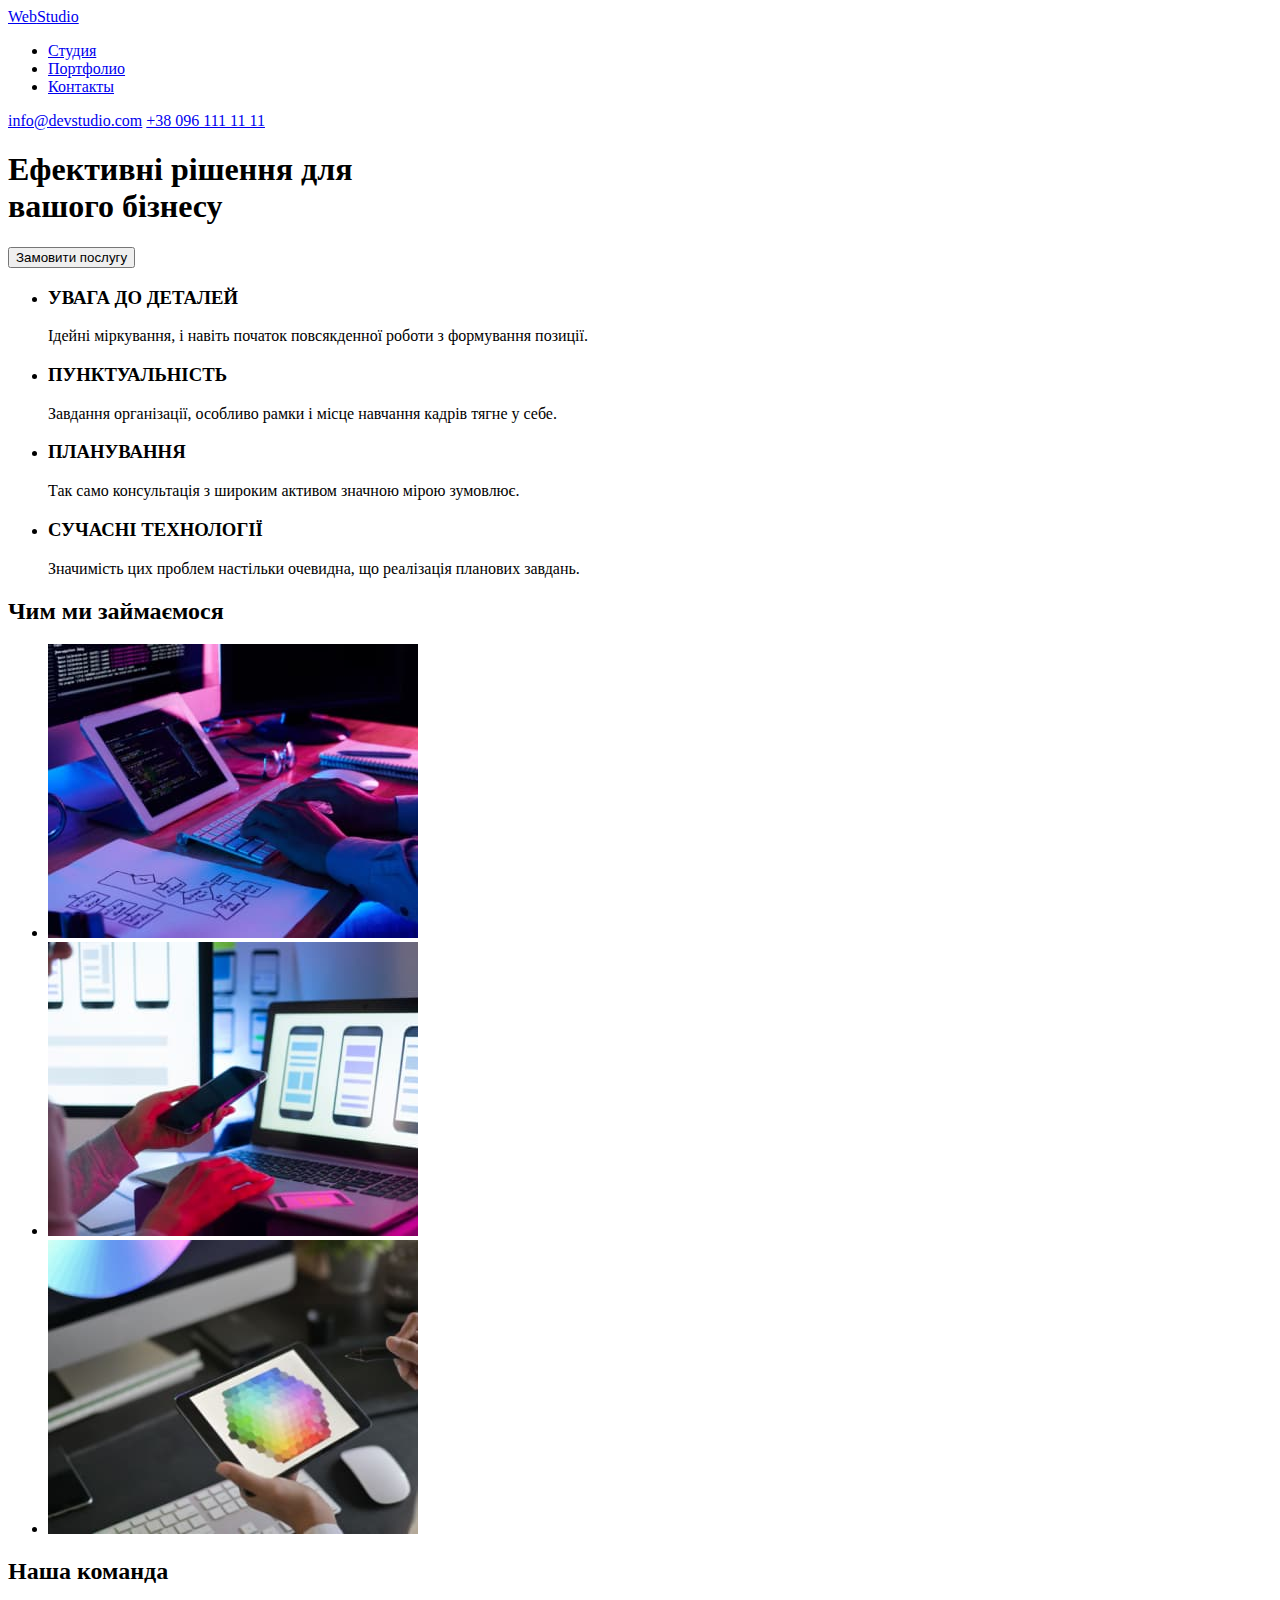
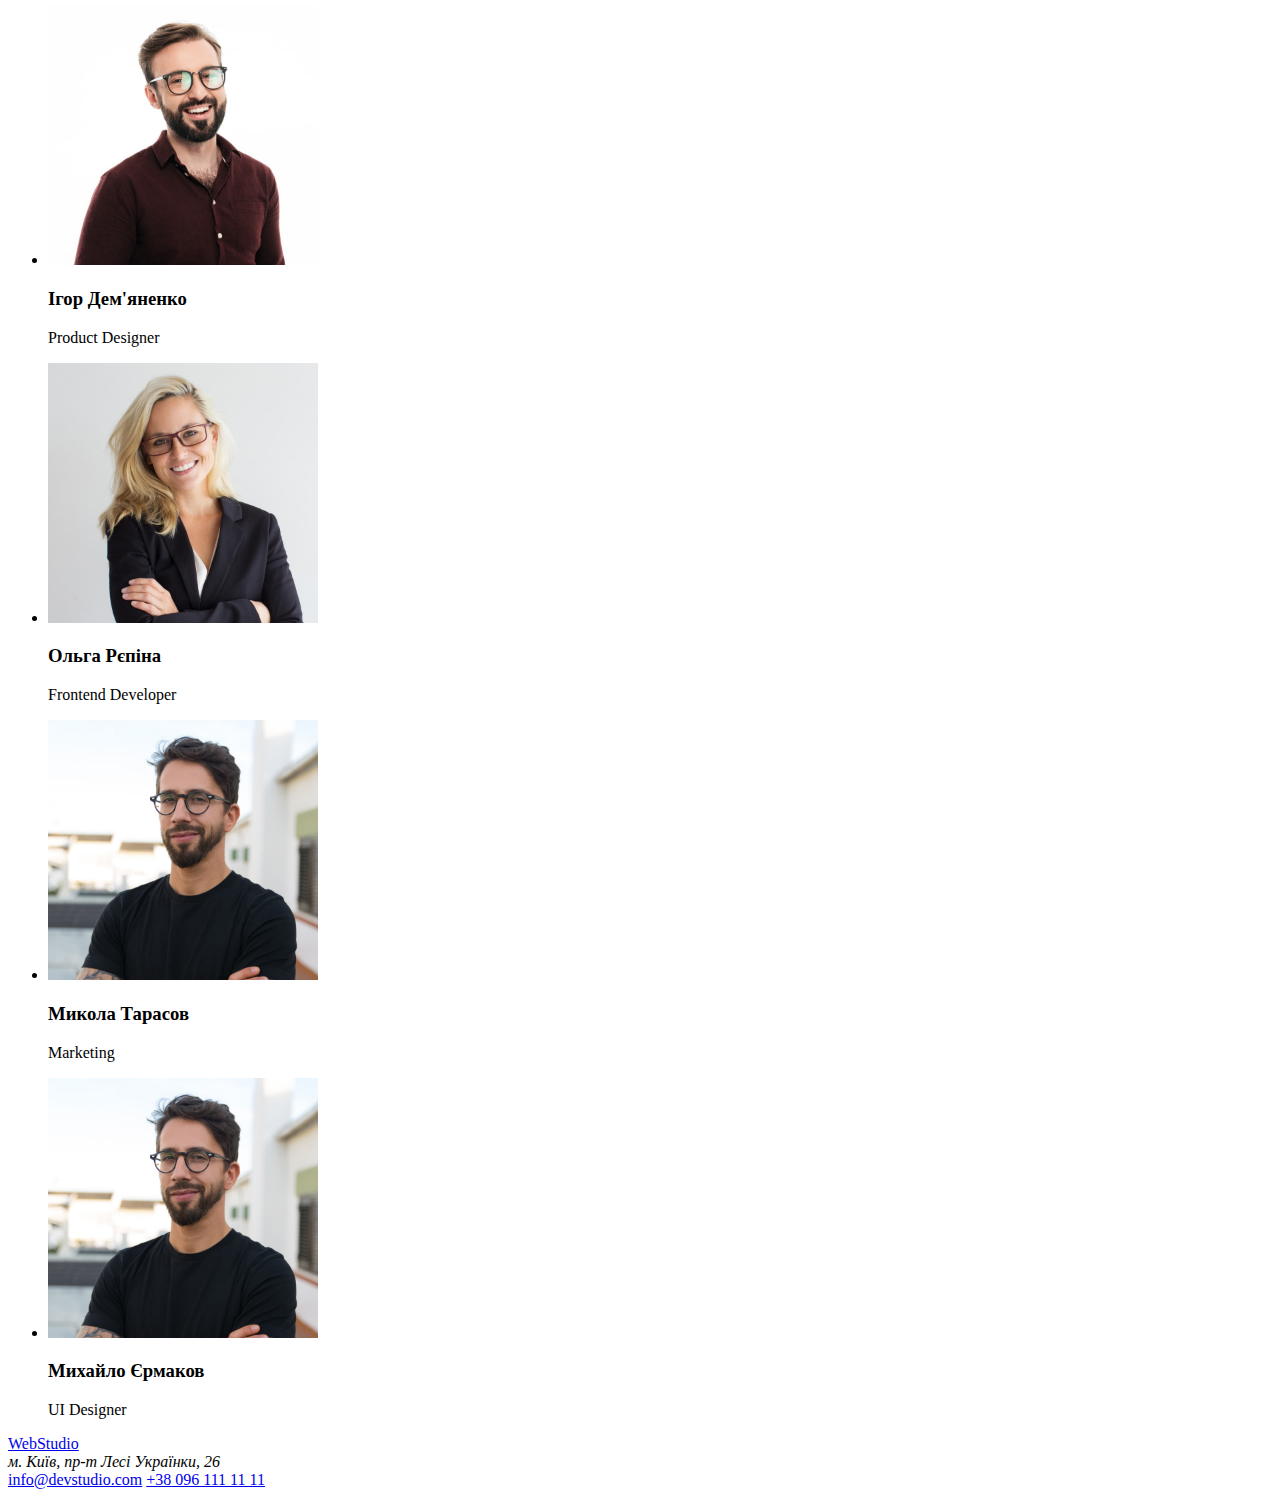
==== index.html @ 4c9c4667 "clon hw1" ====
<!DOCTYPE html>
<html lang="uk">
<head>
    <meta charset="UTF-8">
    <meta http-equiv="X-UA-Compatible" content="IE=edge">
    <meta name="viewport" content="width=device-width, initial-scale=1.0">
    <title>Студія</title>

</head>
<body>
    <header>
        <nav>
            <a href="/"><span>Web</span>Studio</a>
            <ul>
                <li><a href="#Студия">Студия</a></li>
                <li><a href="#Портфолио">Портфолио</a></li>
                <li><a href="#Контакты">Контакты</a></li>
            </ul>
        </nav>
        <a href="mailto:info@devstudio.com">info@devstudio.com</a>
        <a href="tel:+380961111111">+38 096 111 11 11</a>
    </header>
    <main>
        <!--Section HERO-->
        <div>
            <section>
                <h1>Ефективні рішення для <br/>вашого бізнесу</h1>
                <button type="button">Замовити послугу</button>
            </section>
        </div>
        <!--Section особенности-->
        <section>
            <h2 hidden>Особенности</h2>
            <ul>
                <li>
                    <h3>УВАГА ДО ДЕТАЛЕЙ</h3>
                    <p>Ідейні міркування, і навіть початок повсякденної роботи з формування позиції.</p>
                </li>
                <li>
                    <h3>ПУНКТУАЛЬНІСТЬ</h3>
                    <p>Завдання організації, особливо рамки і місце навчання кадрів тягне у себе.</p>
                </li>
                <li>
                    <h3>ПЛАНУВАННЯ</h3>
                    <p>Так само консультація з широким активом значною мірою зумовлює.</p>
                </li>
                <li>
                    <h3>СУЧАСНІ ТЕХНОЛОГІЇ</h3>
                    <p>Значимість цих проблем настільки очевидна, що реалізація планових завдань.</p>
                </li>
            </ul>
        </section>
        <!--Section чем мы занимаемся-->
        <section>
            <h2>Чим ми займаємося</h2>
            <ul>
                <li>
                    <img src="./images/workspace.jpg" alt="рабочее время" width="370">
                </li>
                <li>
                    <img src="./images/optimisation.jpg" alt="оптимизация" width="370">
                </li>
                <li>
                    <img src="./images/css.jpg" alt="дизайн" width="370">
                </li>
            </ul>
        </section>
        <!--Section наша команда-->
        <section>
            <h2>Наша команда</h2>
            <ul>
                <li>
                    <img src="./images/persone1.jpg" alt="Ігор Дем'яненко" width="270">
                    <h3>Ігор Дем'яненко</h3>
                    <p>Product Designer</p>
                </li>
                <li>
                    <img src="./images/persone2.jpg" alt="Ольга Рєпіна" width="270">
                    <h3>Ольга Рєпіна</h3>
                    <p>Frontend Developer</p>
                </li>
                <li>
                    <img src="./images/persone3.jpg" alt="Микола Тарасов" width="270">
                    <h3>Микола Тарасов</h3>
                    <p>Marketing</p>
                </li>
                <li>
                    <img src="./images/persone4.jpg" alt="Михайло Єрмаков" width="270">
                    <h3>Михайло Єрмаков</h3>
                    <p>UI Designer</p>
                </li>
            </ul>
        </section>
    </main>
    <footer>
        <a href="/"><span>Web</span>Studio</a>
        <address>
            м. Київ, пр-т Лесі Українки, 26 
        </address>
        <a href="mailto:info@devstudio.com">info@devstudio.com</a>
        <a href="tel:+380961111111">+38 096 111 11 11</a>
    </footer>
</body>
</html>
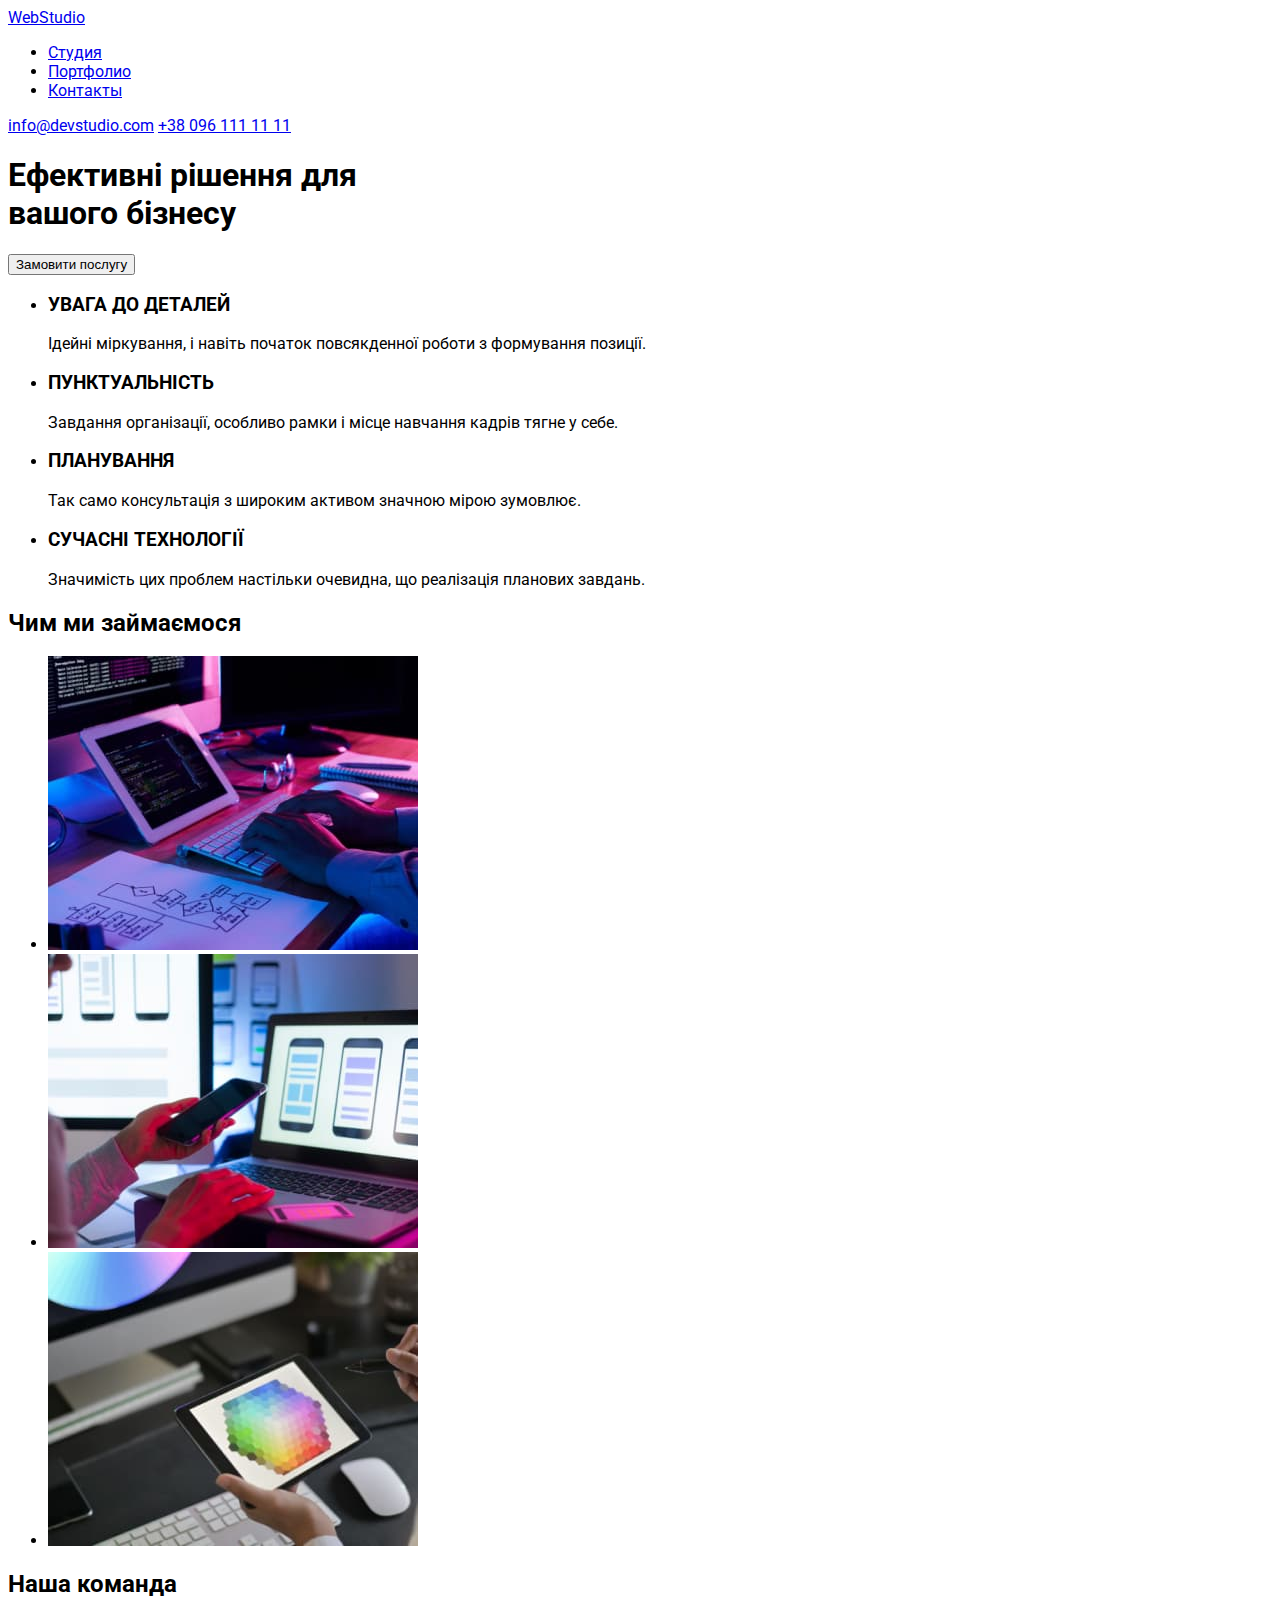
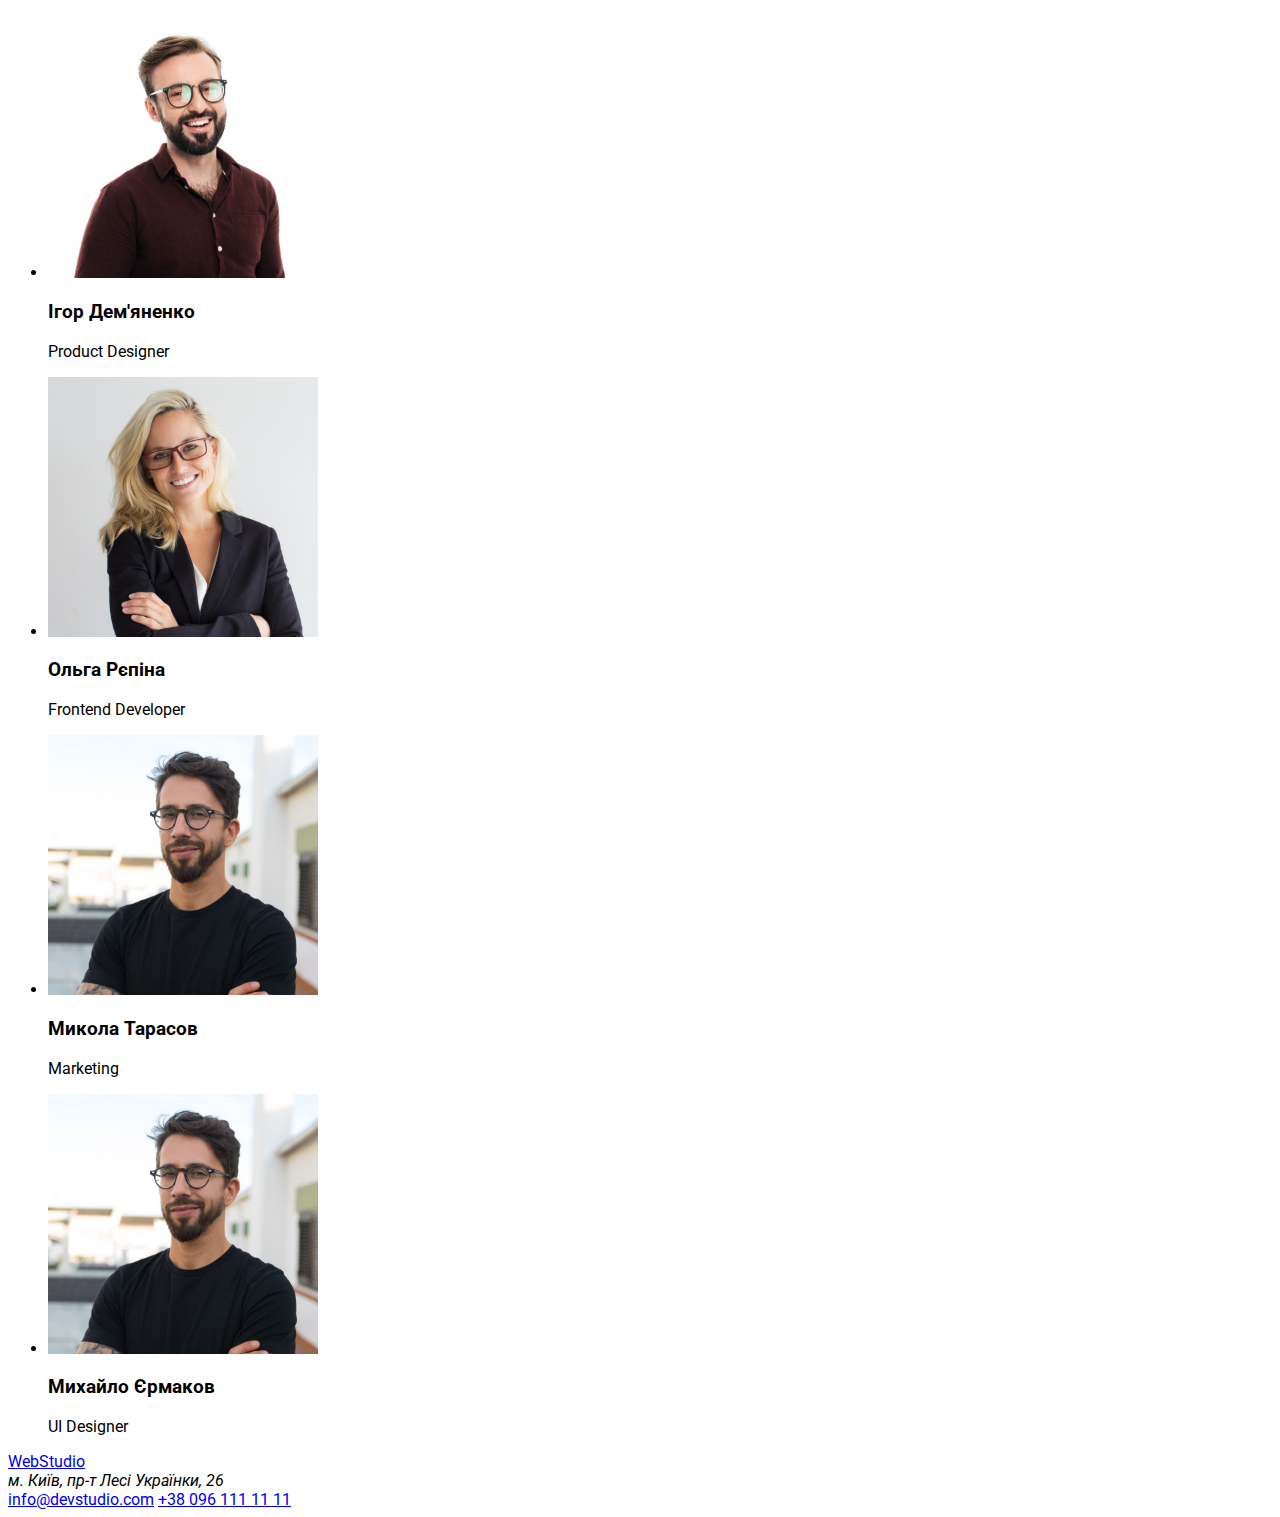
==== commit d5cb4596: "add portfolio" ====
--- a/index.html
+++ b/index.html
@@ -3,6 +3,9 @@
 <head>
     <meta charset="UTF-8">
     <meta http-equiv="X-UA-Compatible" content="IE=edge">
+    <link rel="stylesheet" href="./css/styles.css">
+    <link href="https://fonts.googleapis.com/css2?family=Raleway:wght@700&family=Roboto:wght@400;500;700;900&display=swap"
+        rel="stylesheet">
     <meta name="viewport" content="width=device-width, initial-scale=1.0">
     <title>Студія</title>
 
@@ -12,8 +15,8 @@
         <nav>
             <a href="/"><span>Web</span>Studio</a>
             <ul>
-                <li><a href="#Студия">Студия</a></li>
-                <li><a href="#Портфолио">Портфолио</a></li>
+                <li><a href="/">Студия</a></li>
+                <li><a href="./portfolio.html">Портфолио</a></li>
                 <li><a href="#Контакты">Контакты</a></li>
             </ul>
         </nav>
--- a/css/styles.css
+++ b/css/styles.css
@@ -0,0 +1,5 @@
+body {
+    font-family: 'Raleway', sans-serif;
+    font-family: 'Roboto', sans-serif;
+
+}
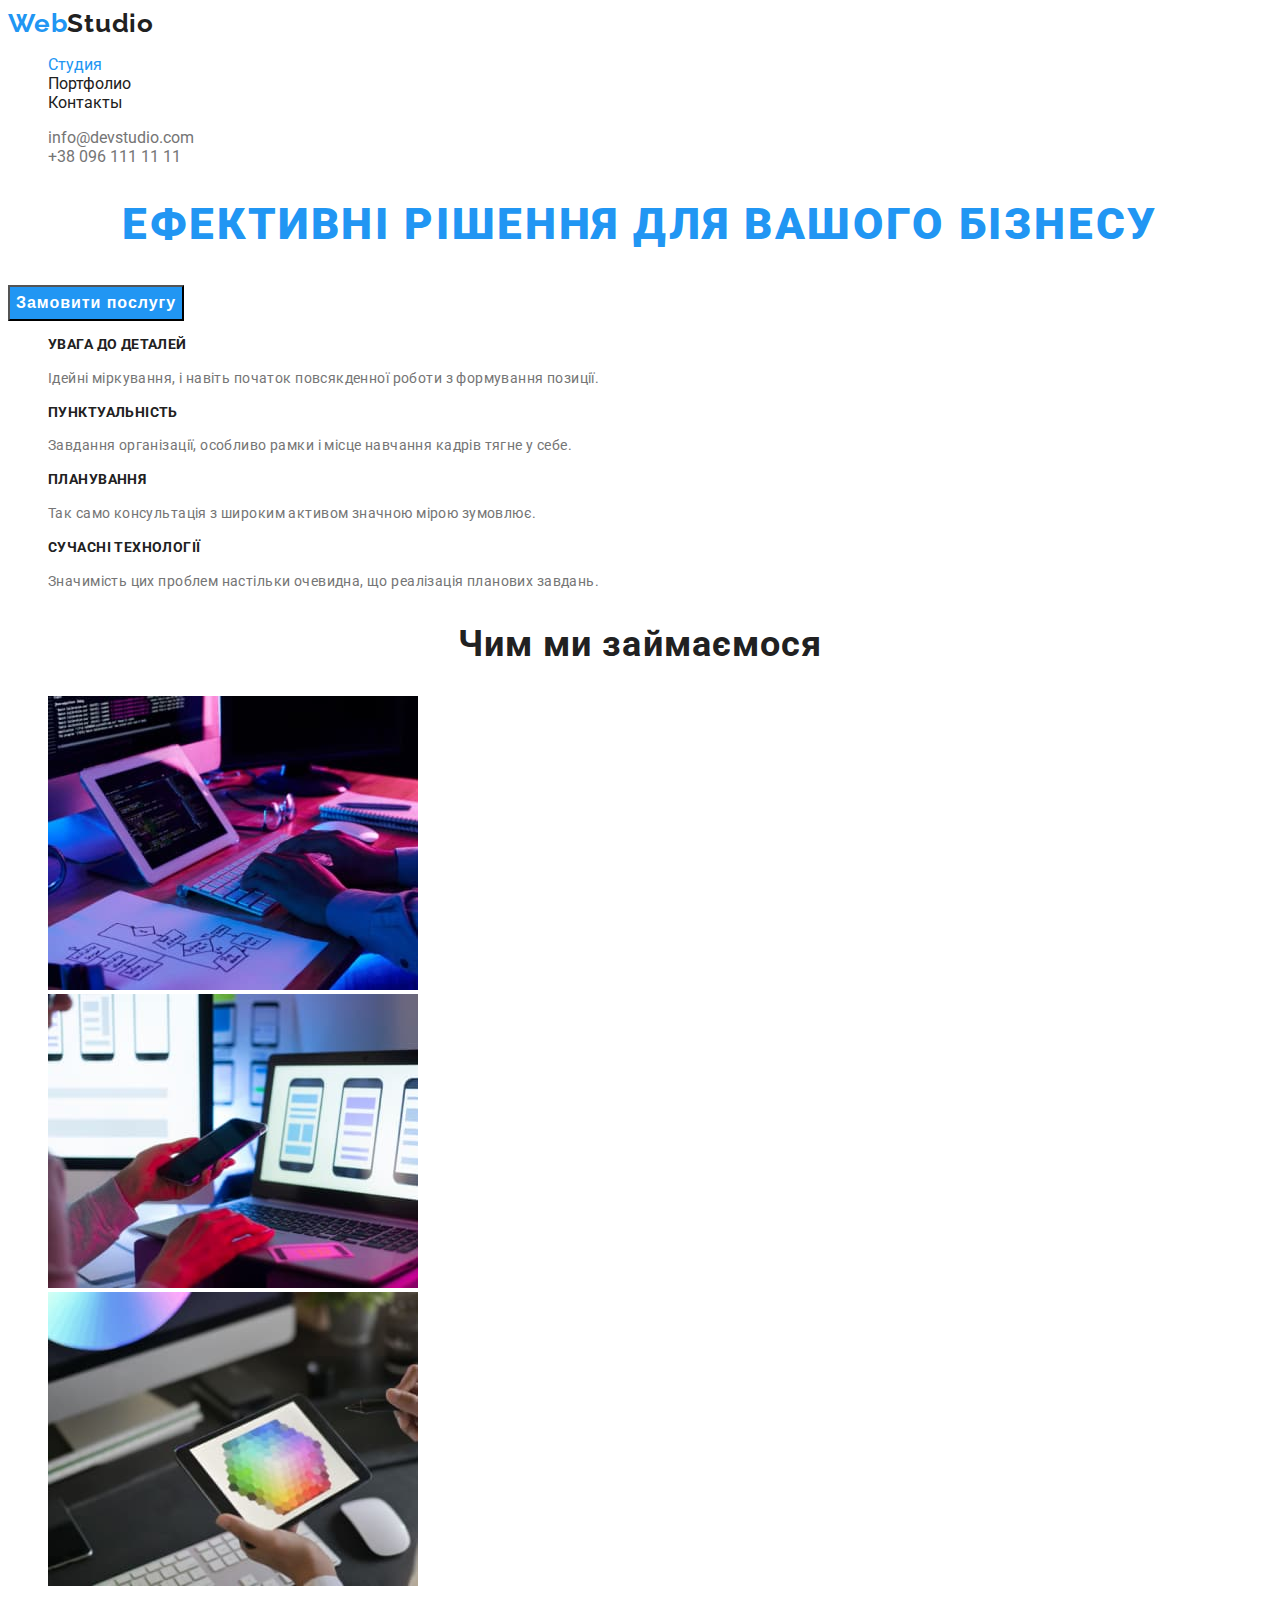
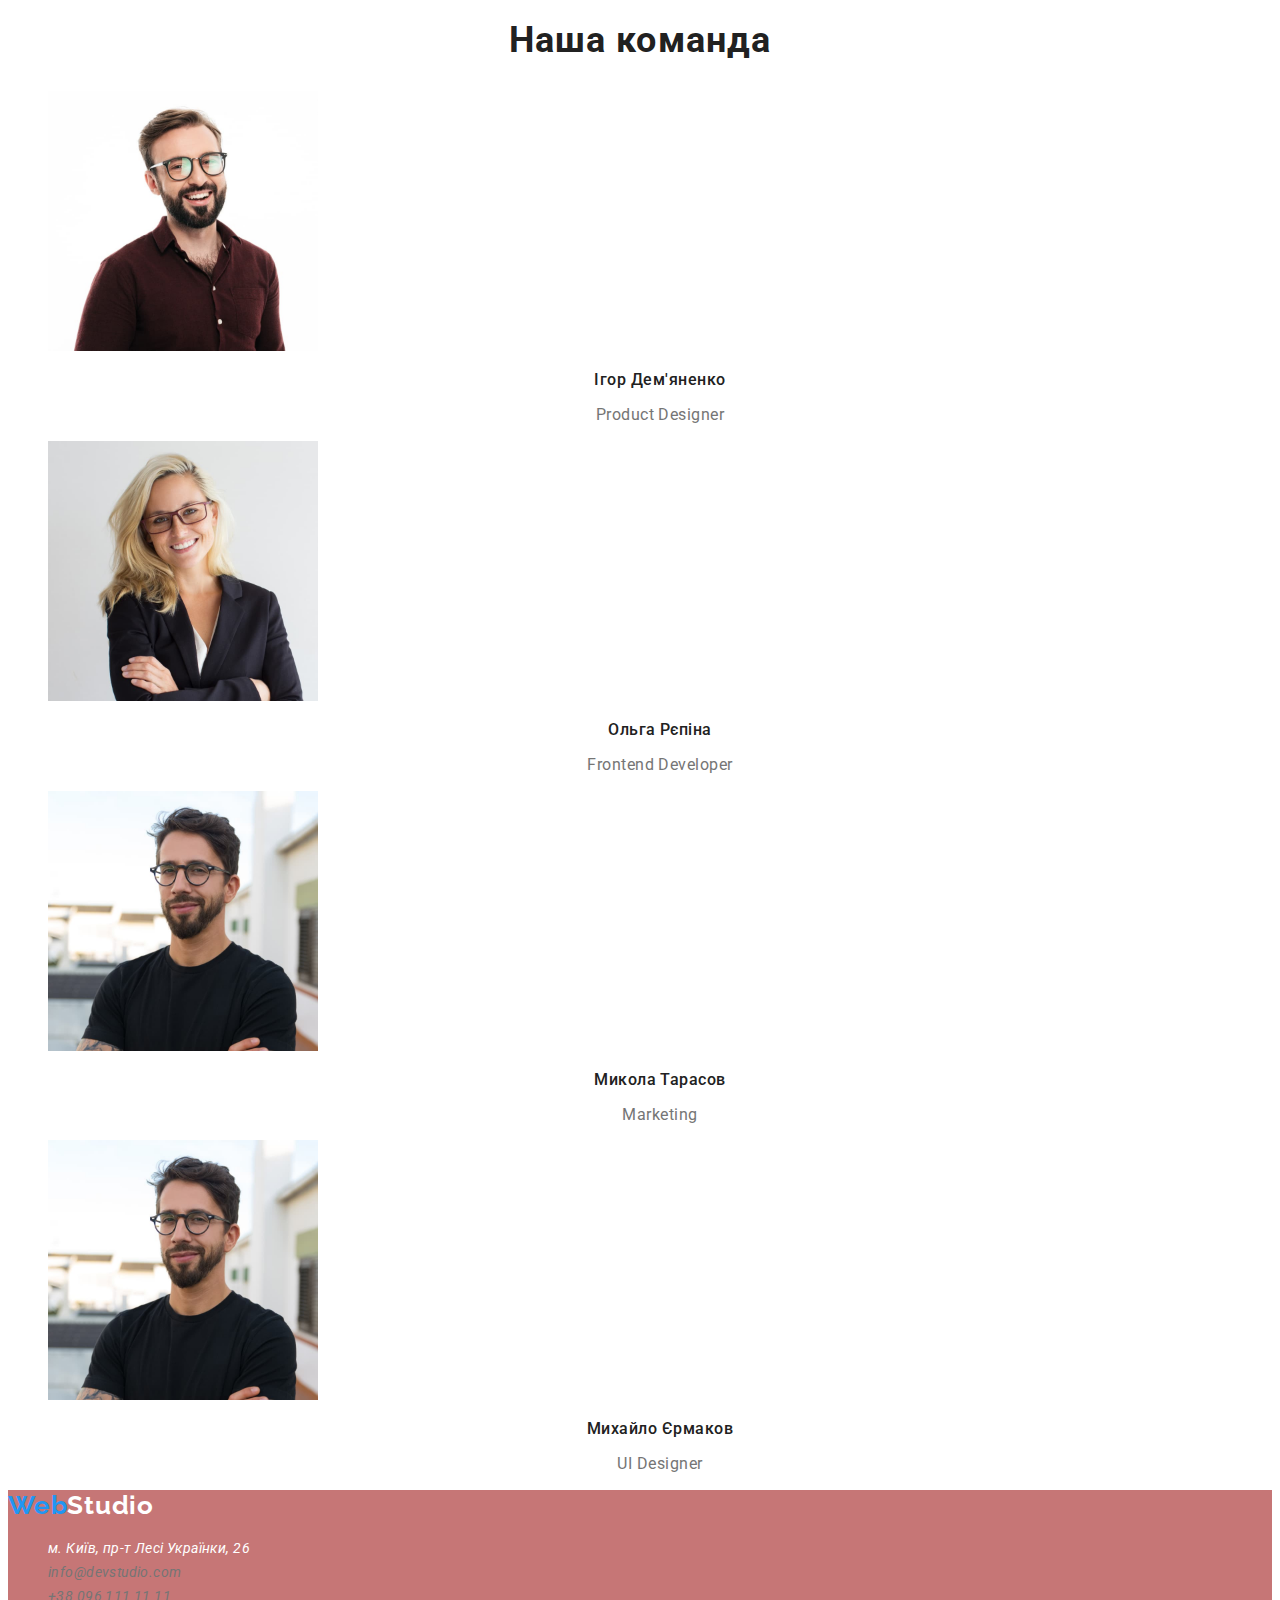
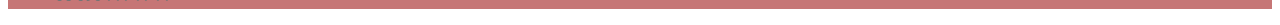
==== commit b63b4336: "end index" ====
--- a/index.html
+++ b/index.html
@@ -3,60 +3,62 @@
 <head>
     <meta charset="UTF-8">
     <meta http-equiv="X-UA-Compatible" content="IE=edge">
-    <link rel="stylesheet" href="./css/styles.css">
     <link href="https://fonts.googleapis.com/css2?family=Raleway:wght@700&family=Roboto:wght@400;500;700;900&display=swap"
         rel="stylesheet">
     <meta name="viewport" content="width=device-width, initial-scale=1.0">
     <title>Студія</title>
+    <link rel="stylesheet" href="./css/styles.css">
 
 </head>
 <body>
     <header>
         <nav>
-            <a href="/"><span>Web</span>Studio</a>
-            <ul>
-                <li><a href="/">Студия</a></li>
-                <li><a href="./portfolio.html">Портфолио</a></li>
-                <li><a href="#Контакты">Контакты</a></li>
+            <a href="./index.html" class="logo link"><span class="logo--akcent">Web</span>Studio</a>
+            <ul class="list">
+                <li><a href="./index.html" class="nav-link link activ">Студия</a></li>
+                <li><a href="./portfolio.html" class="nav-link link">Портфолио</a></li>
+                <li><a href="#contacts" class="nav-link link">Контакты</a></li>
             </ul>
         </nav>
-        <a href="mailto:info@devstudio.com">info@devstudio.com</a>
-        <a href="tel:+380961111111">+38 096 111 11 11</a>
+        <ul class="list">
+            <li><a href="mailto:info@devstudio.com" class="contakt-header-link link">info@devstudio.com</a></li>
+            <li><a href="tel:+380961111111" class="contakt-header-link link">+38 096 111 11 11</a></li>
+        </ul>
     </header>
     <main>
         <!--Section HERO-->
         <div>
             <section>
-                <h1>Ефективні рішення для <br/>вашого бізнесу</h1>
-                <button type="button">Замовити послугу</button>
+                <h1 class="hero-title">Ефективні рішення для вашого бізнесу</h1>
+                <button type="button" class="hero-btn">Замовити послугу</button>
             </section>
         </div>
         <!--Section особенности-->
         <section>
             <h2 hidden>Особенности</h2>
-            <ul>
+            <ul class="list">
                 <li>
-                    <h3>УВАГА ДО ДЕТАЛЕЙ</h3>
-                    <p>Ідейні міркування, і навіть початок повсякденної роботи з формування позиції.</p>
+                    <h3 class="properties-title">УВАГА ДО ДЕТАЛЕЙ</h3>
+                    <p class="properties-text">Ідейні міркування, і навіть початок повсякденної роботи з формування позиції.</p>
                 </li>
                 <li>
-                    <h3>ПУНКТУАЛЬНІСТЬ</h3>
-                    <p>Завдання організації, особливо рамки і місце навчання кадрів тягне у себе.</p>
+                    <h3 class="properties-title">ПУНКТУАЛЬНІСТЬ</h3>
+                    <p class="properties-text">Завдання організації, особливо рамки і місце навчання кадрів тягне у себе.</p>
                 </li>
                 <li>
-                    <h3>ПЛАНУВАННЯ</h3>
-                    <p>Так само консультація з широким активом значною мірою зумовлює.</p>
+                    <h3 class="properties-title">ПЛАНУВАННЯ</h3>
+                    <p class="properties-text">Так само консультація з широким активом значною мірою зумовлює.</p>
                 </li>
                 <li>
-                    <h3>СУЧАСНІ ТЕХНОЛОГІЇ</h3>
-                    <p>Значимість цих проблем настільки очевидна, що реалізація планових завдань.</p>
+                    <h3 class="properties-title">СУЧАСНІ ТЕХНОЛОГІЇ</h3>
+                    <p class="properties-text">Значимість цих проблем настільки очевидна, що реалізація планових завдань.</p>
                 </li>
             </ul>
         </section>
         <!--Section чем мы занимаемся-->
         <section>
-            <h2>Чим ми займаємося</h2>
-            <ul>
+            <h2 class="title">Чим ми займаємося</h2>
+            <ul class="list">
                 <li>
                     <img src="./images/workspace.jpg" alt="рабочее время" width="370">
                 </li>
@@ -70,38 +72,40 @@
         </section>
         <!--Section наша команда-->
         <section>
-            <h2>Наша команда</h2>
-            <ul>
+            <h2 class="title">Наша команда</h2>
+            <ul class="list">
                 <li>
                     <img src="./images/persone1.jpg" alt="Ігор Дем'яненко" width="270">
-                    <h3>Ігор Дем'яненко</h3>
-                    <p>Product Designer</p>
+                    <h3 class="team-title">Ігор Дем'яненко</h3>
+                    <p class="team-text">Product Designer</p>
                 </li>
                 <li>
                     <img src="./images/persone2.jpg" alt="Ольга Рєпіна" width="270">
-                    <h3>Ольга Рєпіна</h3>
-                    <p>Frontend Developer</p>
+                    <h3 class="team-title">Ольга Рєпіна</h3>
+                    <p class="team-text">Frontend Developer</p>
                 </li>
                 <li>
                     <img src="./images/persone3.jpg" alt="Микола Тарасов" width="270">
-                    <h3>Микола Тарасов</h3>
-                    <p>Marketing</p>
+                    <h3 class="team-title">Микола Тарасов</h3>
+                    <p class="team-text">Marketing</p>
                 </li>
                 <li>
                     <img src="./images/persone4.jpg" alt="Михайло Єрмаков" width="270">
-                    <h3>Михайло Єрмаков</h3>
-                    <p>UI Designer</p>
+                    <h3 class="team-title">Михайло Єрмаков</h3>
+                    <p class="team-text">UI Designer</p>
                 </li>
             </ul>
         </section>
     </main>
-    <footer>
-        <a href="/"><span>Web</span>Studio</a>
-        <address>
-            м. Київ, пр-т Лесі Українки, 26 
+    <footer id="contacts" class="footer">
+        <a href="/" class="logo link"><span class="logo--akcent">Web</span>Studio</a>
+        <address class="addres">
+            <ul class="addres-list list">
+                <li> <a href="http://surl.li/anses" class="link link--akcent" >м. Київ, пр-т Лесі Українки, 26</a></li>
+                <li> <a href="mailto:info@devstudio.com" class="link" >info@devstudio.com</a></li>
+                <li> <a href="tel:+380961111111" class="link" >+38 096 111 11 11</a></li>
+            </ul>
         </address>
-        <a href="mailto:info@devstudio.com">info@devstudio.com</a>
-        <a href="tel:+380961111111">+38 096 111 11 11</a>
     </footer>
 </body>
 </html>--- a/css/styles.css
+++ b/css/styles.css
@@ -1,5 +1,108 @@
+:root{
+    --haupt-color: #212121;
+    --secod-color: #757575;
+    --white-color: #FFFFFF;
+    --white-color-trans: rgba(255, 255, 255, 0.6);
+    --akcent-color: #2196F3;
+    --akcent-font: 'Raleway',sans-serif;
+}
 body {
-    font-family: 'Raleway', sans-serif;
-    font-family: 'Roboto', sans-serif;
+    font-family: 'Roboto', 'Raleway',
+    sans-serif;
+    color: #212121;
+}
+.list {
+    list-style: none;
+}
+.link{
+    text-decoration: none;
+    color: inherit;
+}
+.logo{
+  font-family: var(--akcent-font);
+  font-weight: 700;
+  font-size: 26px;
+  line-height: 1.19;
+  letter-spacing: 0.03em;
+  color: inherit;
+}
+.logo--akcent{
+    color: var(--akcent-color);
+}
+.nav-link:hover,
+.nav-link:focus,
+.contakt-header-link:hover,
+.contakt-header-link:focus, .activ{
+    color: var(--akcent-color);
+}
+.contakt-header-link{
+    color: var(--secod-color);
+}
 
+.hero-title{
+    font-weight: 900;
+    font-size: 44px;
+    letter-spacing: 0.06em;
+    line-height: 1.36;
+    color: #2196F3;
+    text-align: center;
+    text-transform: uppercase;
 }
+.hero-btn{
+    align-items: center;
+    font-weight: 700;
+    font-size: 16px;
+    text-align: center;
+    letter-spacing: 0.06em;
+    line-height: 1.87;
+    color: var(--white-color);
+    background-color: var(--akcent-color);
+    cursor: pointer;
+}
+.title{
+    font-weight: 700;
+    font-size: 36px;
+    text-align: center;
+    line-height: 1.16;
+    letter-spacing: 0.03em;
+}
+.properties-title{
+    font-weight: 700;
+    font-size: 14px;
+    letter-spacing: 0.03em;
+    text-transform: uppercase;
+    line-height: 1.14;
+}
+.properties-text{
+    font-size: 14px;
+    letter-spacing: 0.03em;
+    line-height: 1.71;
+    color: var(--secod-color);
+}
+.team-title{
+    font-weight: 500;
+    font-size: 16px;
+    text-align: center;
+    letter-spacing: 0.03em;
+    line-height: 1.18;
+}
+.team-text{
+    font-size: 16px;
+    text-align: center;
+    letter-spacing: 0.03em;
+    line-height: 1.18;
+    color: var(--secod-color);
+}
+.footer{
+    color: var(--white-color);
+    background-color: #c67676;
+}
+.addres-list .link{
+    font-size: 14px;
+    letter-spacing: 0.03em;
+    color: var(--secod-color);
+    line-height: 1.71;
+}
+.link.link--akcent{
+    color: var(--white-color);
+}
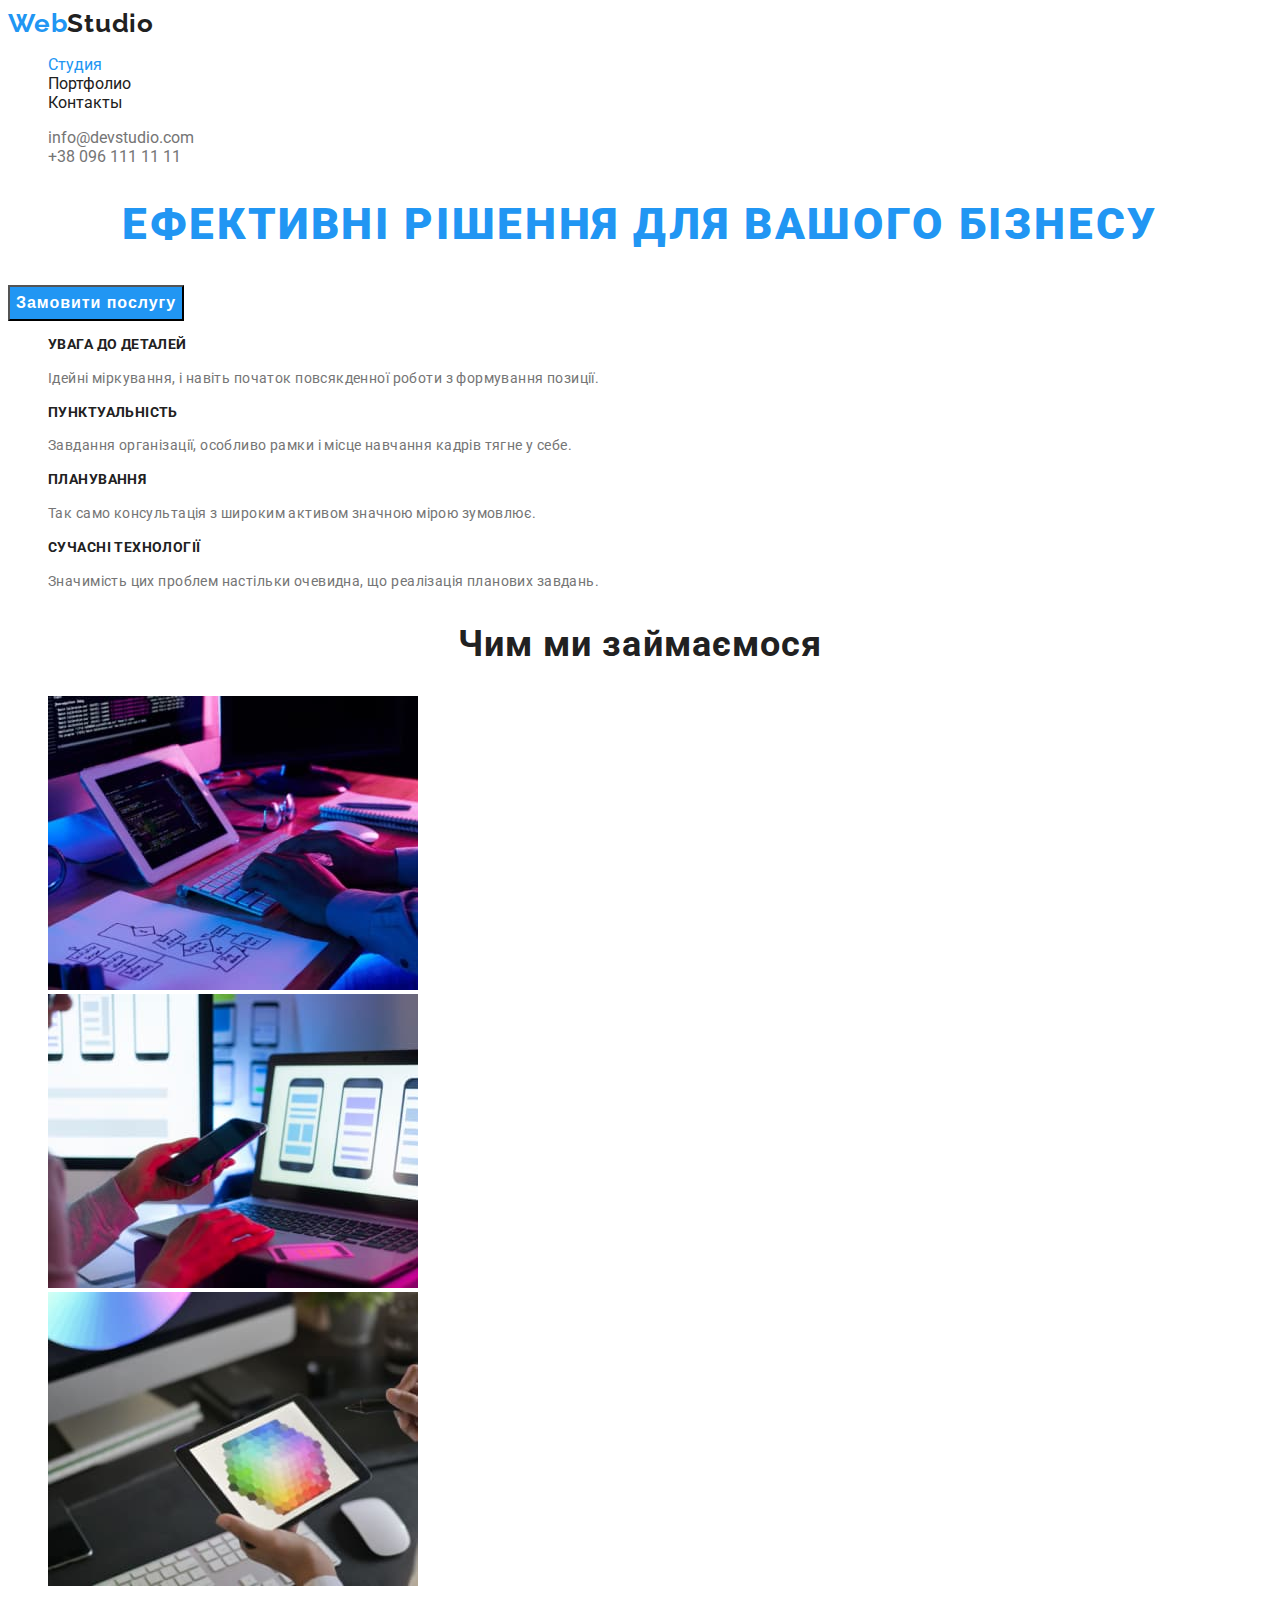
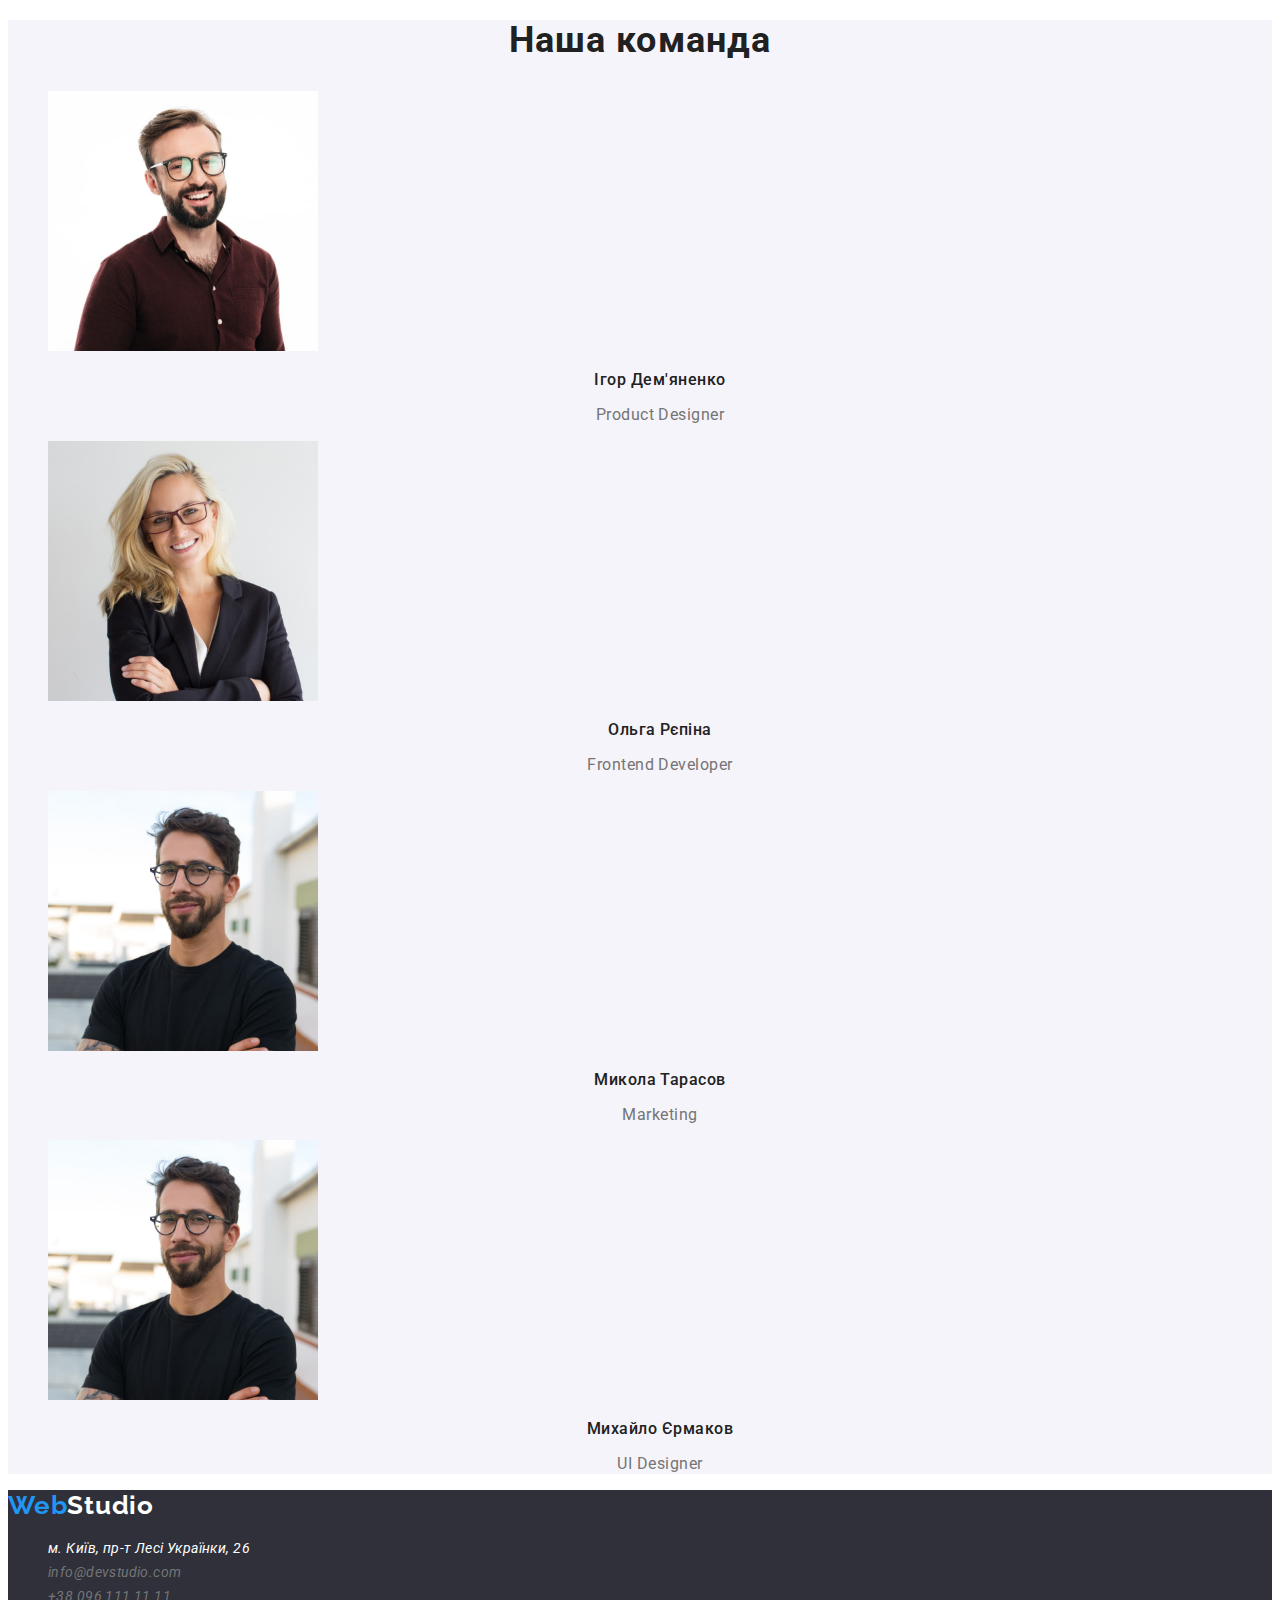
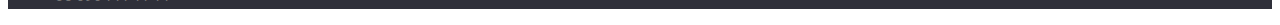
==== commit b0d65af3: "rename" ====
--- a/index.html
+++ b/index.html
@@ -71,7 +71,7 @@
             </ul>
         </section>
         <!--Section наша команда-->
-        <section>
+        <section class="team">
             <h2 class="title">Наша команда</h2>
             <ul class="list">
                 <li>
--- a/css/styles.css
+++ b/css/styles.css
@@ -4,6 +4,8 @@
     --white-color: #FFFFFF;
     --white-color-trans: rgba(255, 255, 255, 0.6);
     --akcent-color: #2196F3;
+    --backgroundcolor: #2F303A;
+     --section-color: #F5F4FA;
     --akcent-font: 'Raleway',sans-serif;
 }
 body {
@@ -79,6 +81,9 @@
     line-height: 1.71;
     color: var(--secod-color);
 }
+.team{
+    background-color: var(--section-color);
+}
 .team-title{
     font-weight: 500;
     font-size: 16px;
@@ -95,7 +100,7 @@
 }
 .footer{
     color: var(--white-color);
-    background-color: #c67676;
+    background-color: var(--backgroundcolor);
 }
 .addres-list .link{
     font-size: 14px;
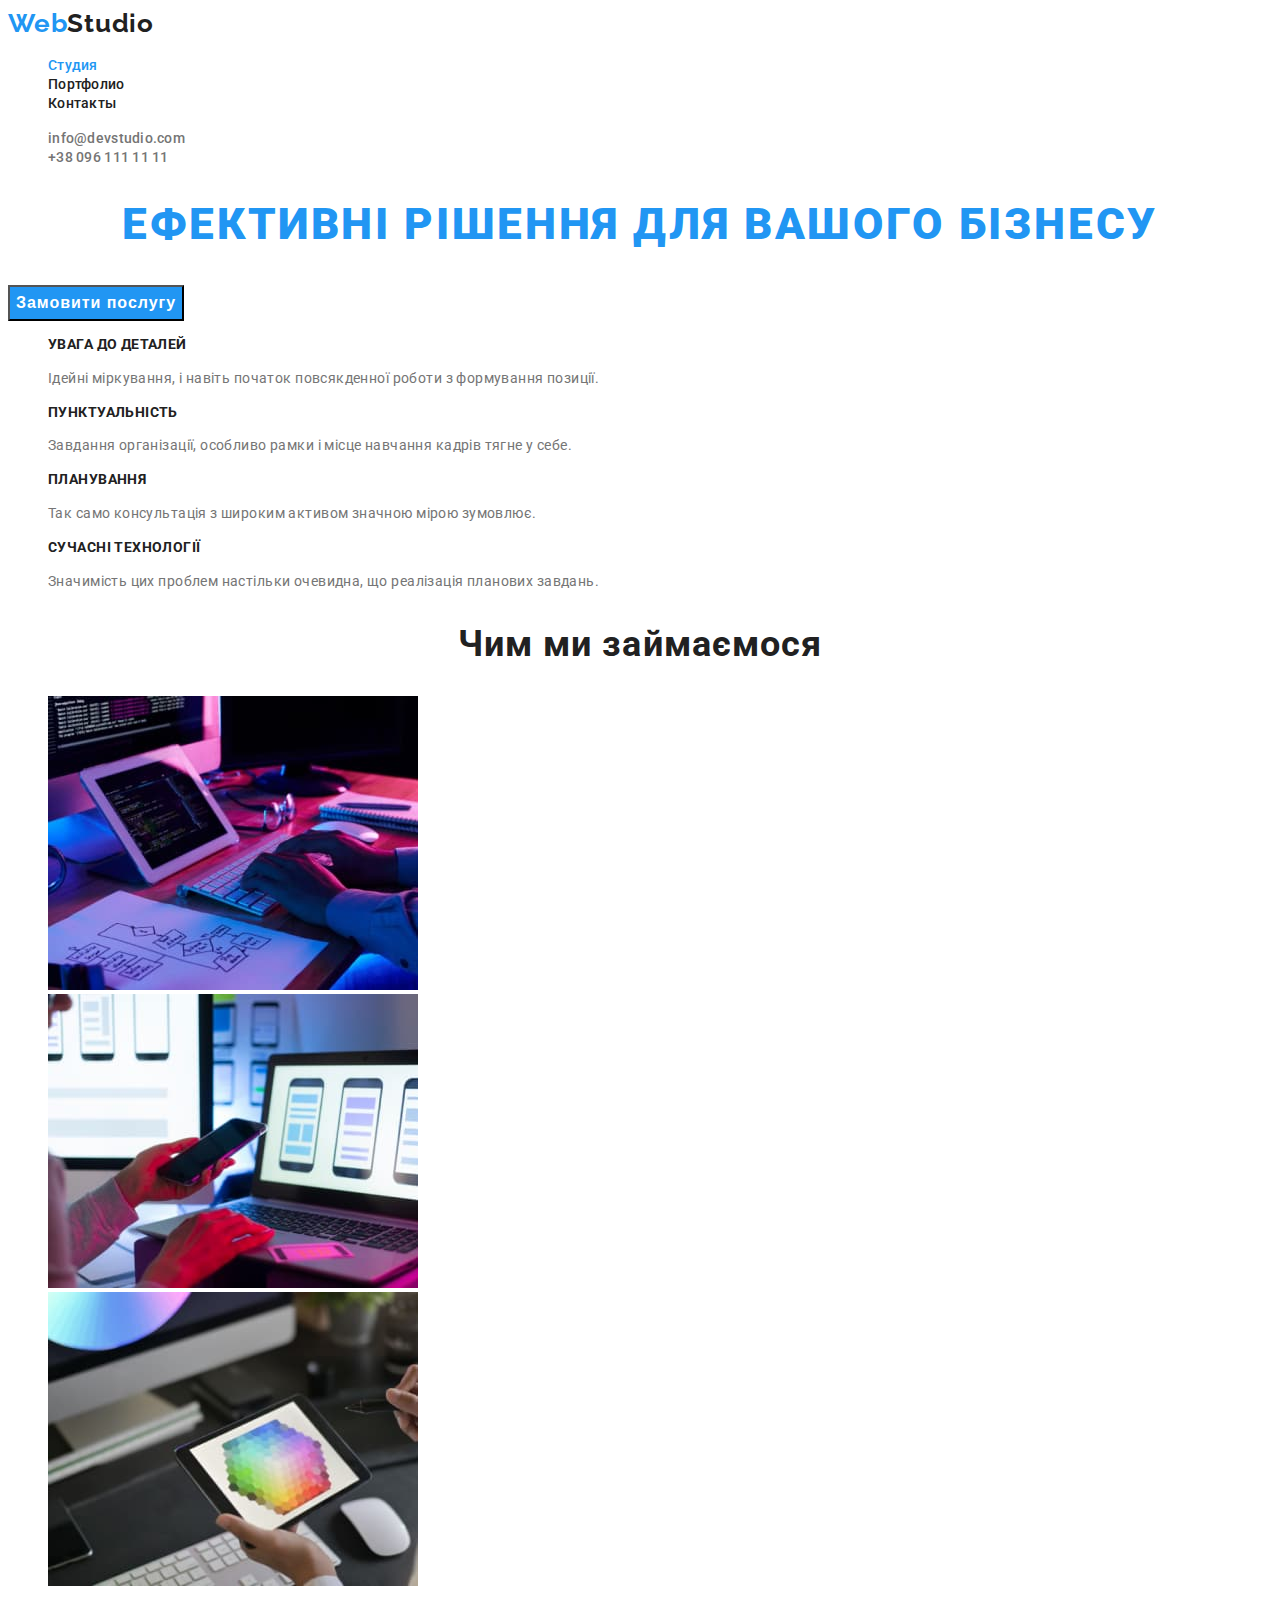
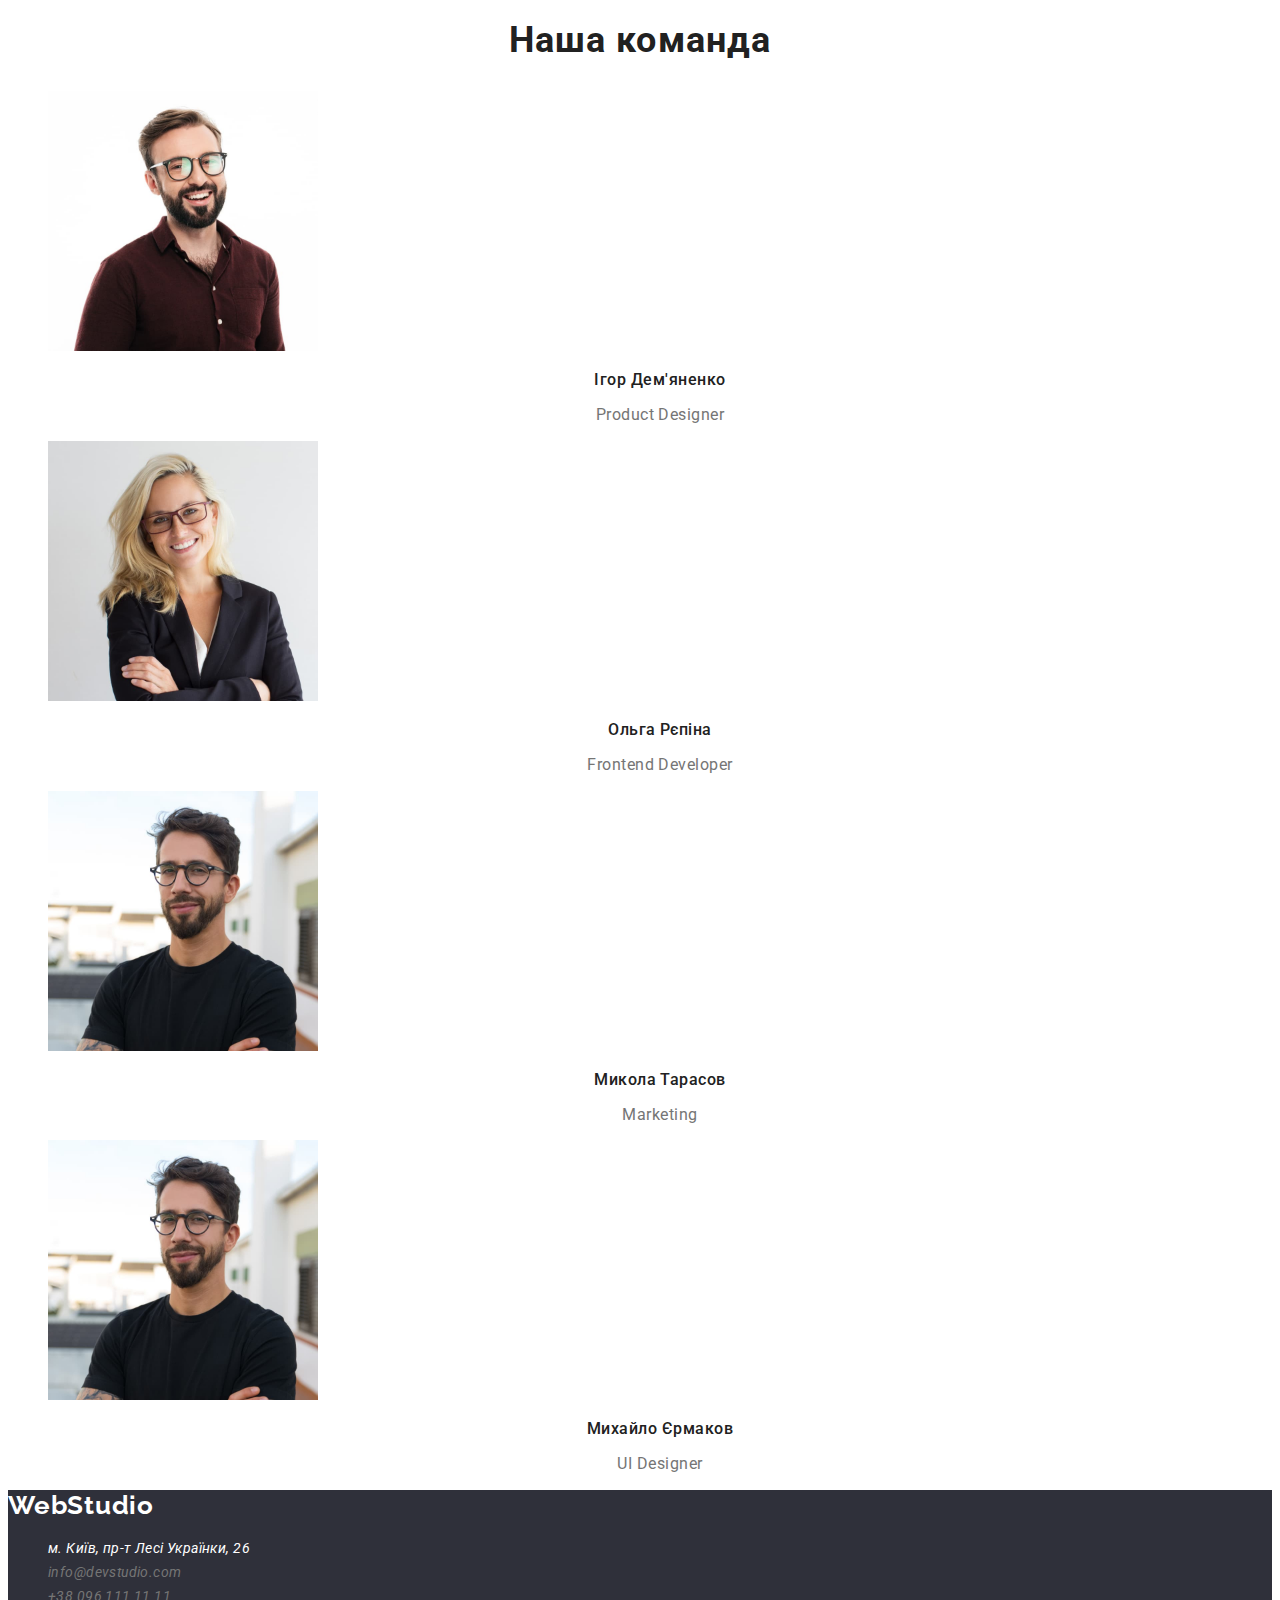
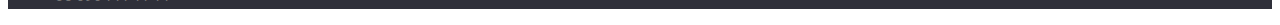
==== commit 39b9dcaa: "styles for index end" ====
--- a/index.html
+++ b/index.html
@@ -3,17 +3,17 @@
 <head>
     <meta charset="UTF-8">
     <meta http-equiv="X-UA-Compatible" content="IE=edge">
+    <meta name="viewport" content="width=device-width, initial-scale=1.0">
+    <title>Студія</title>
     <link href="https://fonts.googleapis.com/css2?family=Raleway:wght@700&family=Roboto:wght@400;500;700;900&display=swap"
         rel="stylesheet">
-    <meta name="viewport" content="width=device-width, initial-scale=1.0">
-    <title>Студія</title>
     <link rel="stylesheet" href="./css/styles.css">
 
 </head>
 <body>
     <header>
         <nav>
-            <a href="./index.html" class="logo link"><span class="logo--akcent">Web</span>Studio</a>
+            <a href="./index.html" class="logo link"><span class="logo-akcent">Web</span>Studio</a>
             <ul class="list">
                 <li><a href="./index.html" class="nav-link link activ">Студия</a></li>
                 <li><a href="./portfolio.html" class="nav-link link">Портфолио</a></li>
@@ -21,8 +21,8 @@
             </ul>
         </nav>
         <ul class="list">
-            <li><a href="mailto:info@devstudio.com" class="contakt-header-link link">info@devstudio.com</a></li>
-            <li><a href="tel:+380961111111" class="contakt-header-link link">+38 096 111 11 11</a></li>
+            <li><a href="mailto:info@devstudio.com" class="contakt-link link">info@devstudio.com</a></li>
+            <li><a href="tel:+380961111111" class="contakt-link link">+38 096 111 11 11</a></li>
         </ul>
     </header>
     <main>
@@ -34,7 +34,7 @@
             </section>
         </div>
         <!--Section особенности-->
-        <section>
+        <section class="section">
             <h2 hidden>Особенности</h2>
             <ul class="list">
                 <li>
@@ -56,7 +56,7 @@
             </ul>
         </section>
         <!--Section чем мы занимаемся-->
-        <section>
+        <section class="section">
             <h2 class="title">Чим ми займаємося</h2>
             <ul class="list">
                 <li>
@@ -71,7 +71,7 @@
             </ul>
         </section>
         <!--Section наша команда-->
-        <section class="team">
+        <section class="section team">
             <h2 class="title">Наша команда</h2>
             <ul class="list">
                 <li>
@@ -99,9 +99,9 @@
     </main>
     <footer id="contacts" class="footer">
         <a href="/" class="logo link"><span class="logo--akcent">Web</span>Studio</a>
-        <address class="addres">
+        <address>
             <ul class="addres-list list">
-                <li> <a href="http://surl.li/anses" class="link link--akcent" >м. Київ, пр-т Лесі Українки, 26</a></li>
+                <li> <a href="http://surl.li/anses" class="link akcent" >м. Київ, пр-т Лесі Українки, 26</a></li>
                 <li> <a href="mailto:info@devstudio.com" class="link" >info@devstudio.com</a></li>
                 <li> <a href="tel:+380961111111" class="link" >+38 096 111 11 11</a></li>
             </ul>
--- a/css/styles.css
+++ b/css/styles.css
@@ -4,14 +4,22 @@
     --white-color: #FFFFFF;
     --white-color-trans: rgba(255, 255, 255, 0.6);
     --akcent-color: #2196F3;
-    --backgroundcolor: #2F303A;
-     --section-color: #F5F4FA;
+    --footer-background: #2F303A;
+    --primary-background: #F5F5F5;
     --akcent-font: 'Raleway',sans-serif;
 }
 body {
     font-family: 'Roboto', 'Raleway',
     sans-serif;
-    color: #212121;
+    background-color: var(--white-color);
+    color: var(--haupt-color);
+}
+.section .title{
+    font-weight: 700;
+    font-size: 36px;
+    text-align: center;
+    line-height: 1.16;
+    letter-spacing: 0.03em;
 }
 .list {
     list-style: none;
@@ -20,6 +28,7 @@
     text-decoration: none;
     color: inherit;
 }
+/* ==============HEDER ==================*/
 .logo{
   font-family: var(--akcent-font);
   font-weight: 700;
@@ -28,19 +37,26 @@
   letter-spacing: 0.03em;
   color: inherit;
 }
-.logo--akcent{
+.logo-akcent{
     color: var(--akcent-color);
+}
+.nav-link,
+.contakt-link{
+    font-weight: 500;
+    font-size: 14px;
+    line-height: 1.14;
+    letter-spacing: 0.02em;
+}
+.contakt-link{
+    color: var(--secod-color);
 }
 .nav-link:hover,
 .nav-link:focus,
-.contakt-header-link:hover,
-.contakt-header-link:focus, .activ{
+.contakt-link:hover,
+.contakt-link:focus, .activ{
     color: var(--akcent-color);
 }
-.contakt-header-link{
-    color: var(--secod-color);
-}
-
+/* ==============SECTION HERO============== */
 .hero-title{
     font-weight: 900;
     font-size: 44px;
@@ -51,7 +67,6 @@
     text-transform: uppercase;
 }
 .hero-btn{
-    align-items: center;
     font-weight: 700;
     font-size: 16px;
     text-align: center;
@@ -61,13 +76,7 @@
     background-color: var(--akcent-color);
     cursor: pointer;
 }
-.title{
-    font-weight: 700;
-    font-size: 36px;
-    text-align: center;
-    line-height: 1.16;
-    letter-spacing: 0.03em;
-}
+/* ==============SECTION PROPERTIES=============== */
 .properties-title{
     font-weight: 700;
     font-size: 14px;
@@ -81,6 +90,7 @@
     line-height: 1.71;
     color: var(--secod-color);
 }
+/* ===============SECTION TEAM==================== */
 .team{
     background-color: var(--section-color);
 }
@@ -98,9 +108,10 @@
     line-height: 1.18;
     color: var(--secod-color);
 }
+/* ==================FOOTER===================== */
 .footer{
     color: var(--white-color);
-    background-color: var(--backgroundcolor);
+    background-color: var(--footer-background);
 }
 .addres-list .link{
     font-size: 14px;
@@ -108,6 +119,6 @@
     color: var(--secod-color);
     line-height: 1.71;
 }
-.link.link--akcent{
+.addres-list .akcent{
     color: var(--white-color);
 }
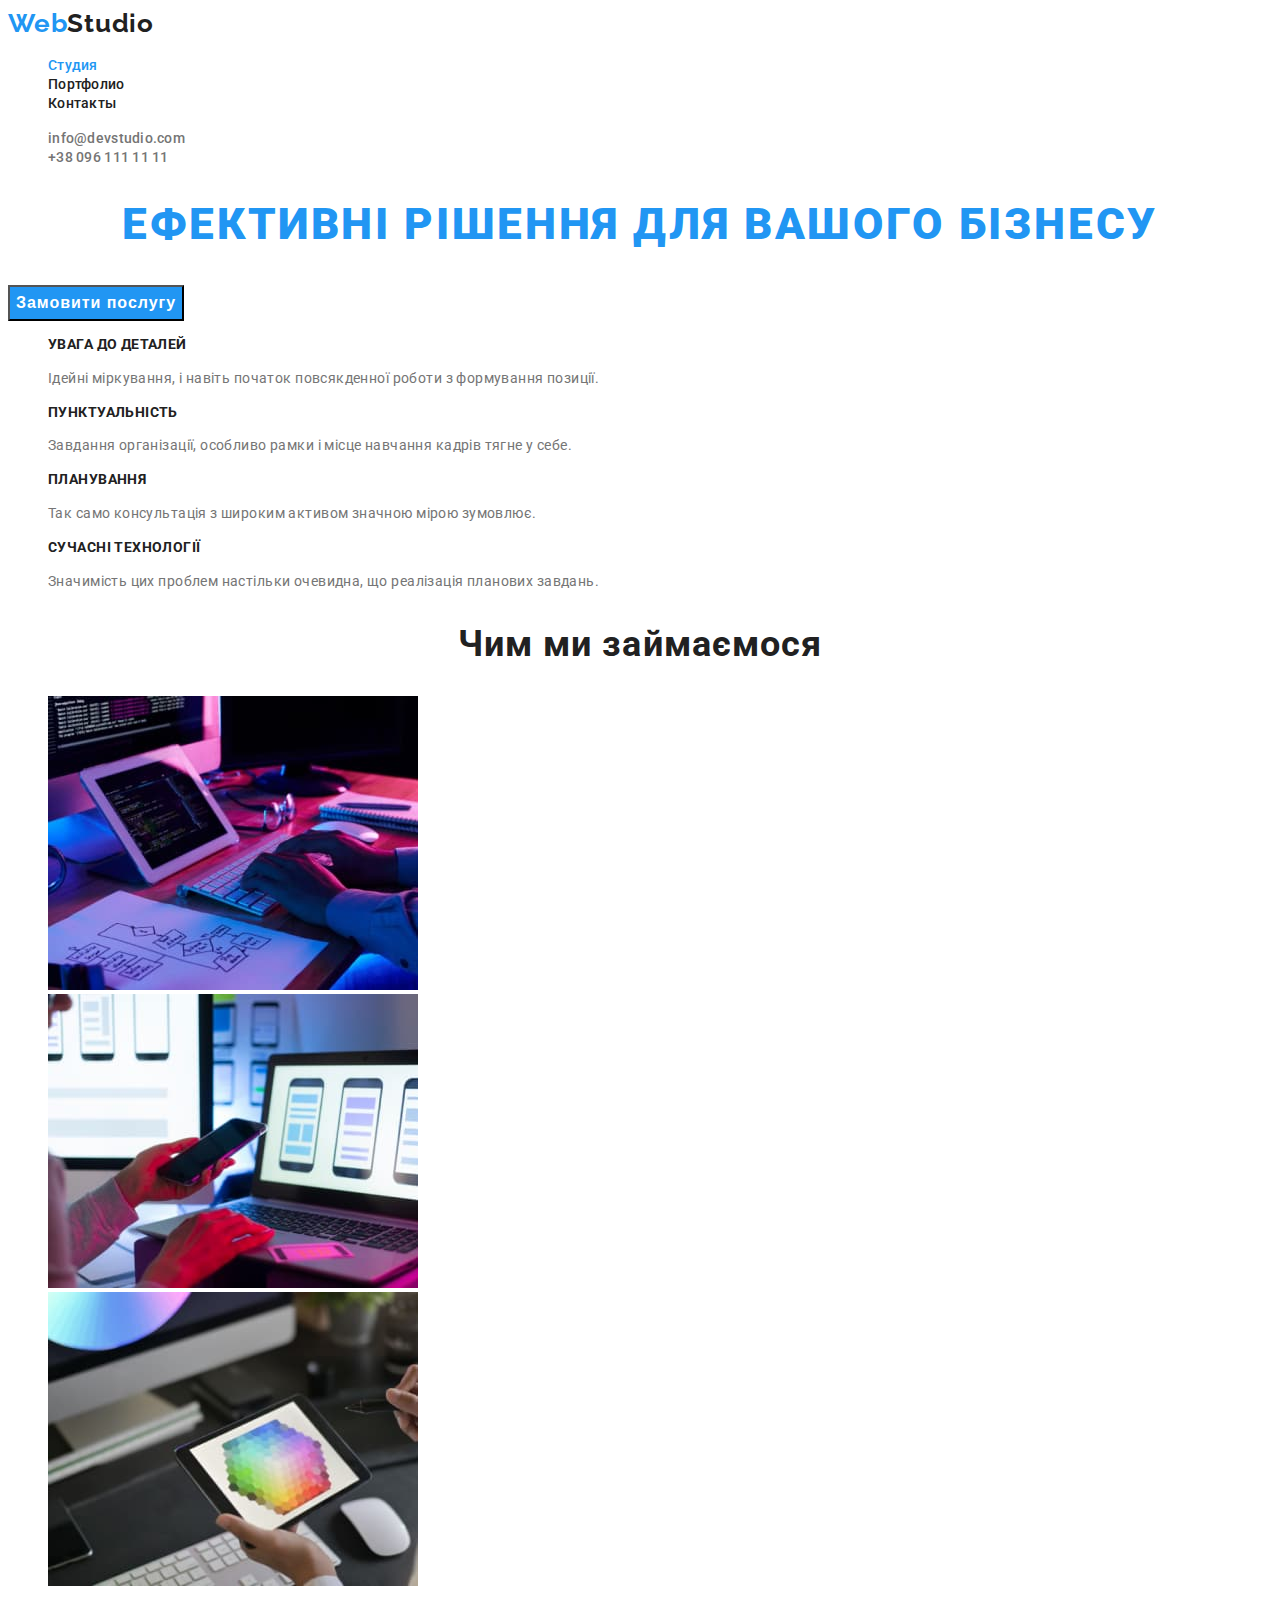
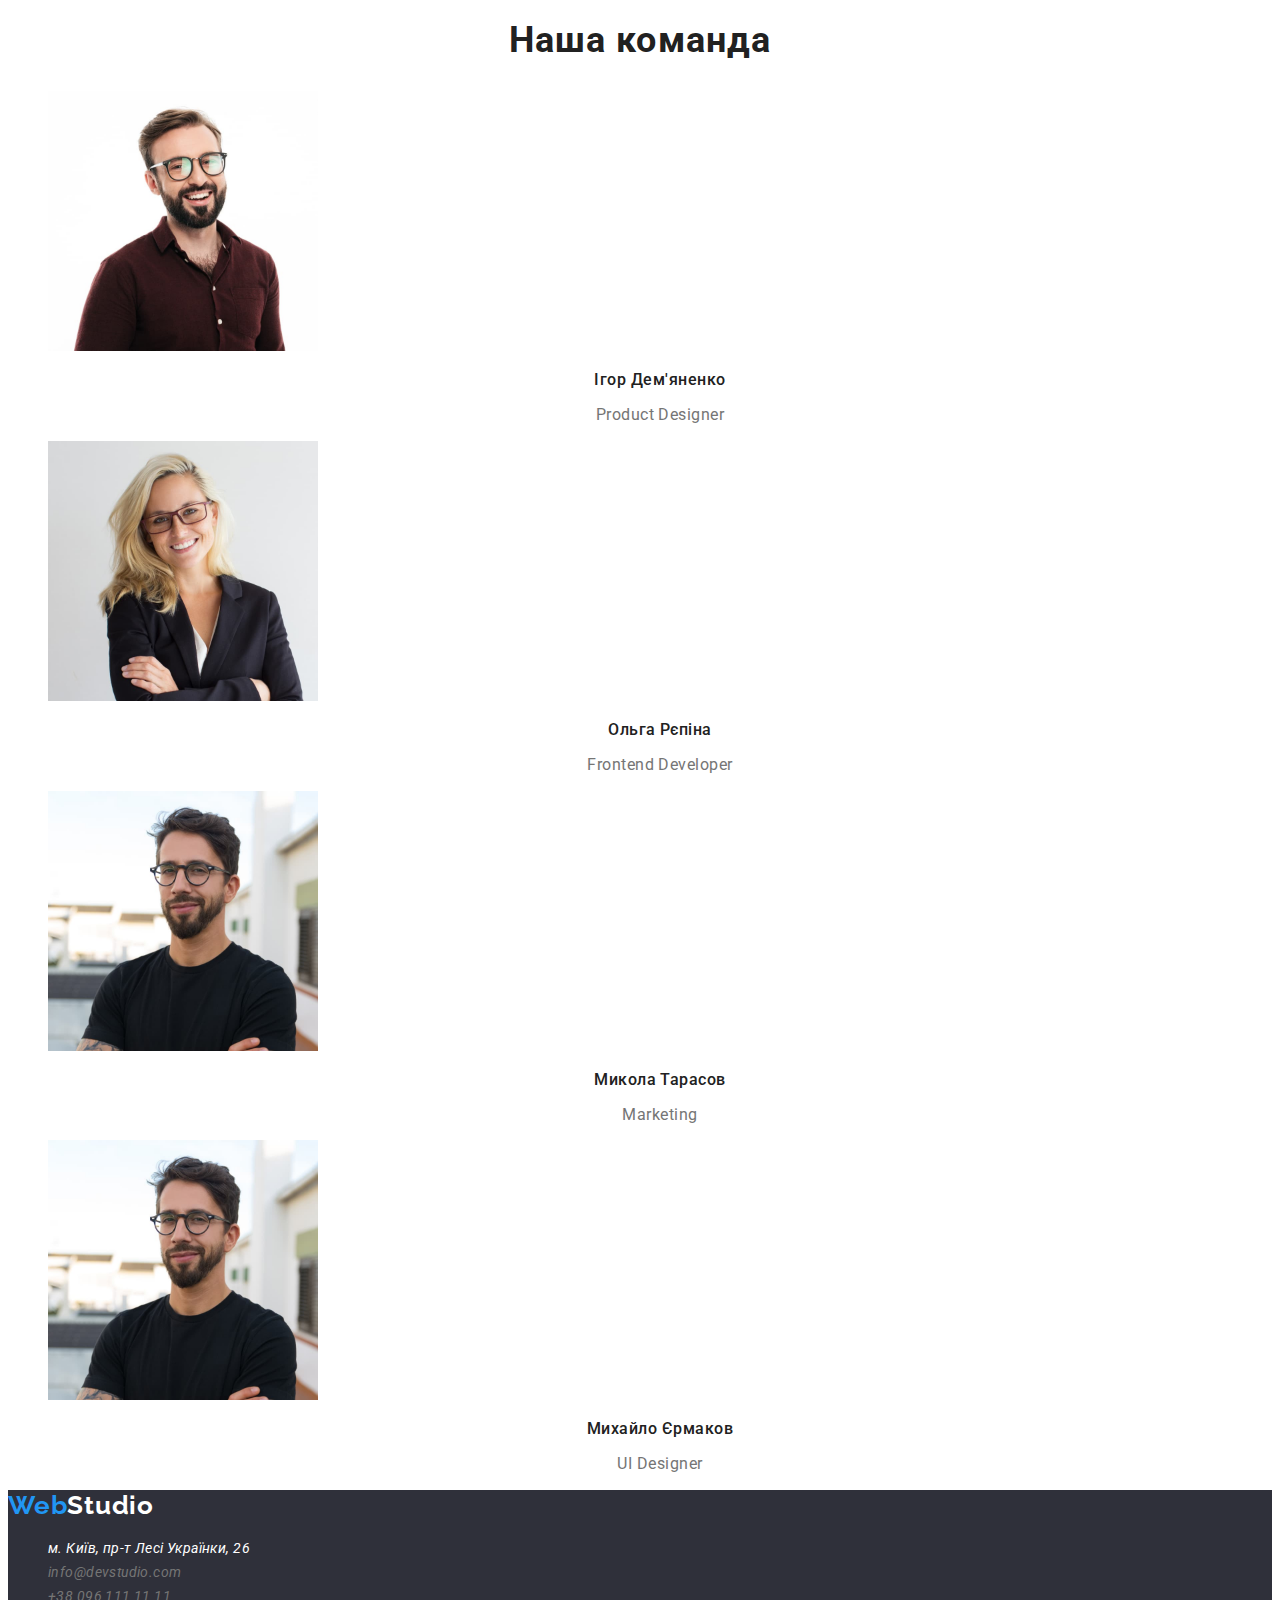
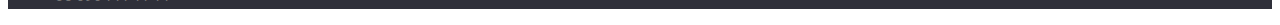
==== commit 26f6c49b: "finisch dz2" ====
--- a/index.html
+++ b/index.html
@@ -98,7 +98,7 @@
         </section>
     </main>
     <footer id="contacts" class="footer">
-        <a href="/" class="logo link"><span class="logo--akcent">Web</span>Studio</a>
+        <a href="/" class="logo link"><span class="logo-akcent">Web</span>Studio</a>
         <address>
             <ul class="addres-list list">
                 <li> <a href="http://surl.li/anses" class="link akcent" >м. Київ, пр-т Лесі Українки, 26</a></li>
--- a/css/styles.css
+++ b/css/styles.css
@@ -122,3 +122,32 @@
 .addres-list .akcent{
     color: var(--white-color);
 }
+/* ===================PORTFOLIO==================== */
+/* ===================BATTONS FILTER================ */
+.portfolio-btn{
+    font-weight: 500;
+    font-size: 16px;
+    line-height: 1.62;
+    text-align: center;
+    letter-spacing: 0.03em;
+    cursor: pointer;
+}
+.portfolio-btn:hover,
+.portfolio-btn:focus{
+    color: var(--white-color) ;
+    background-color: var(--akcent-color);
+}
+/* ===================CARD=========================== */
+.card-title{
+    font-weight: 700;
+    font-size: 18px;
+    line-height: 2;
+    letter-spacing: 0.06em;
+}
+.card-text{
+    font-weight: 400;
+    font-size: 16px;
+    line-height: 1.87;
+    letter-spacing: 0.03em;
+    color: var(--secod-color);
+}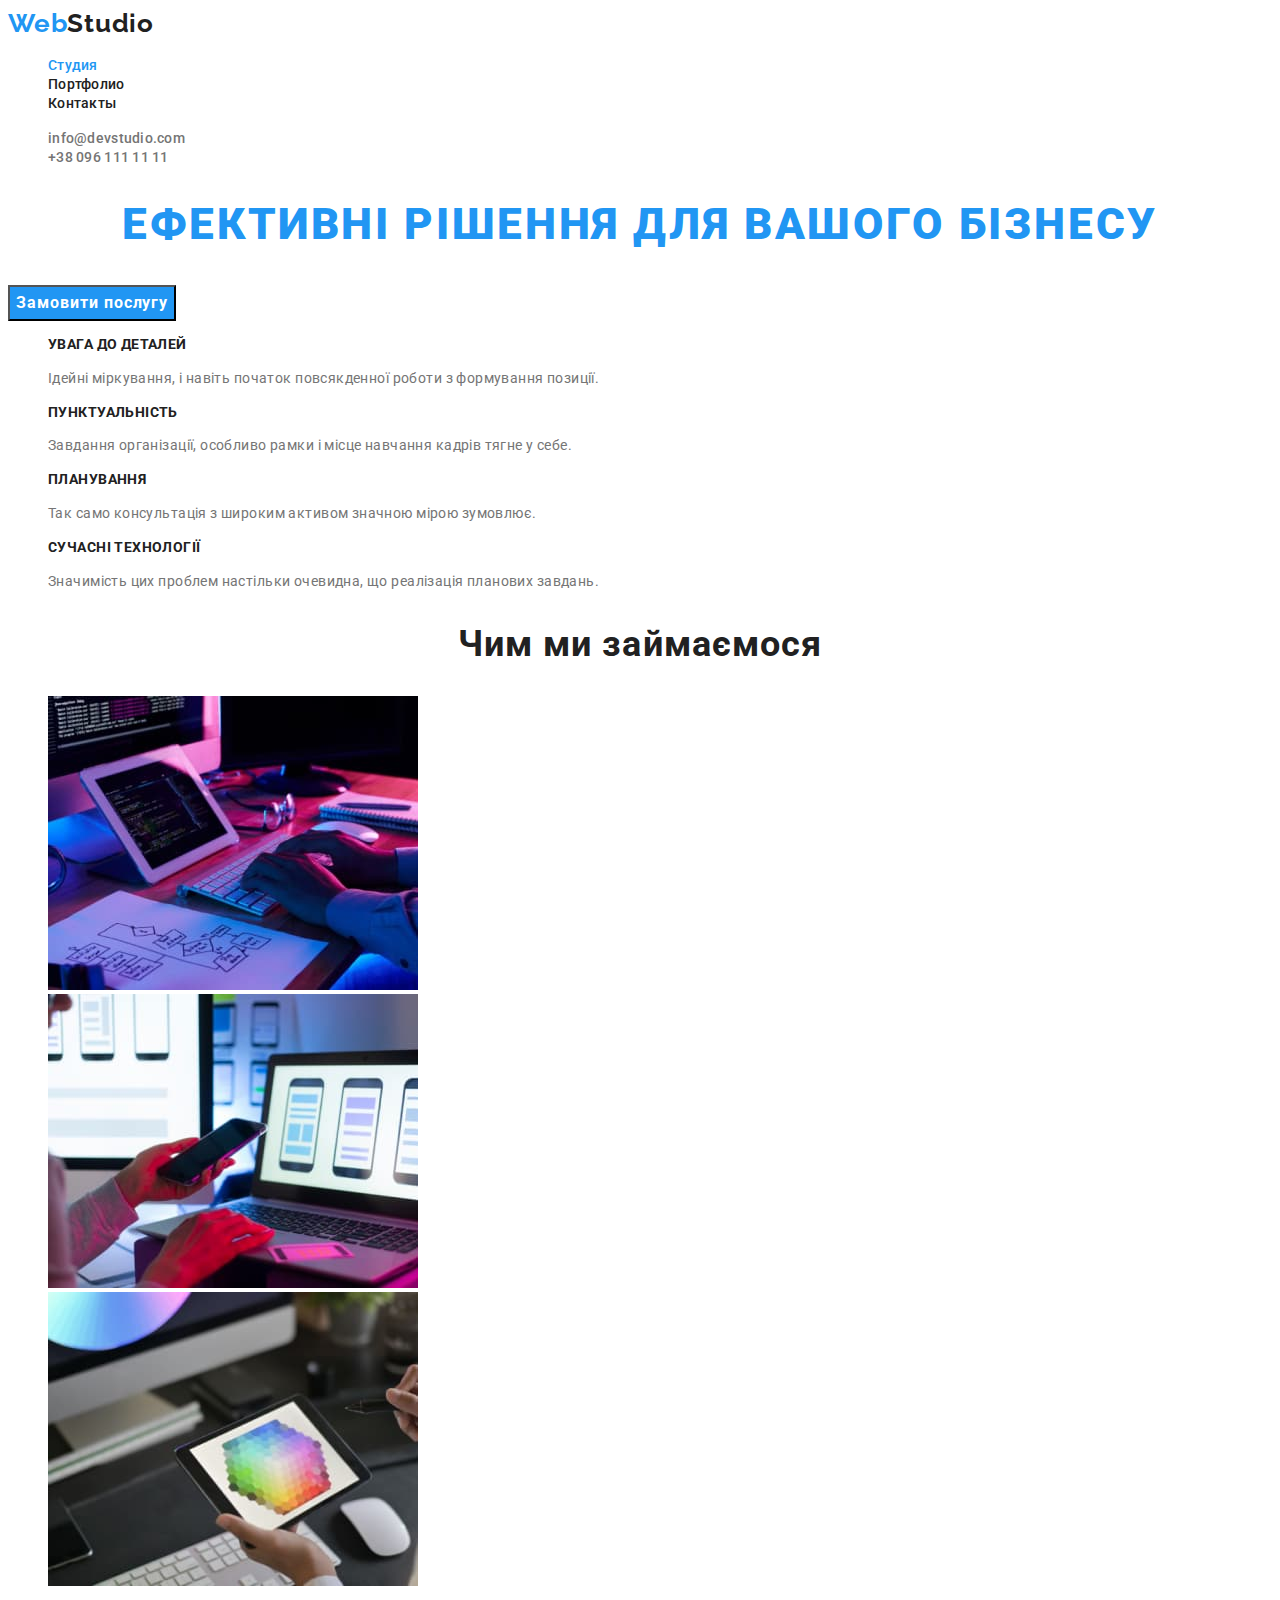
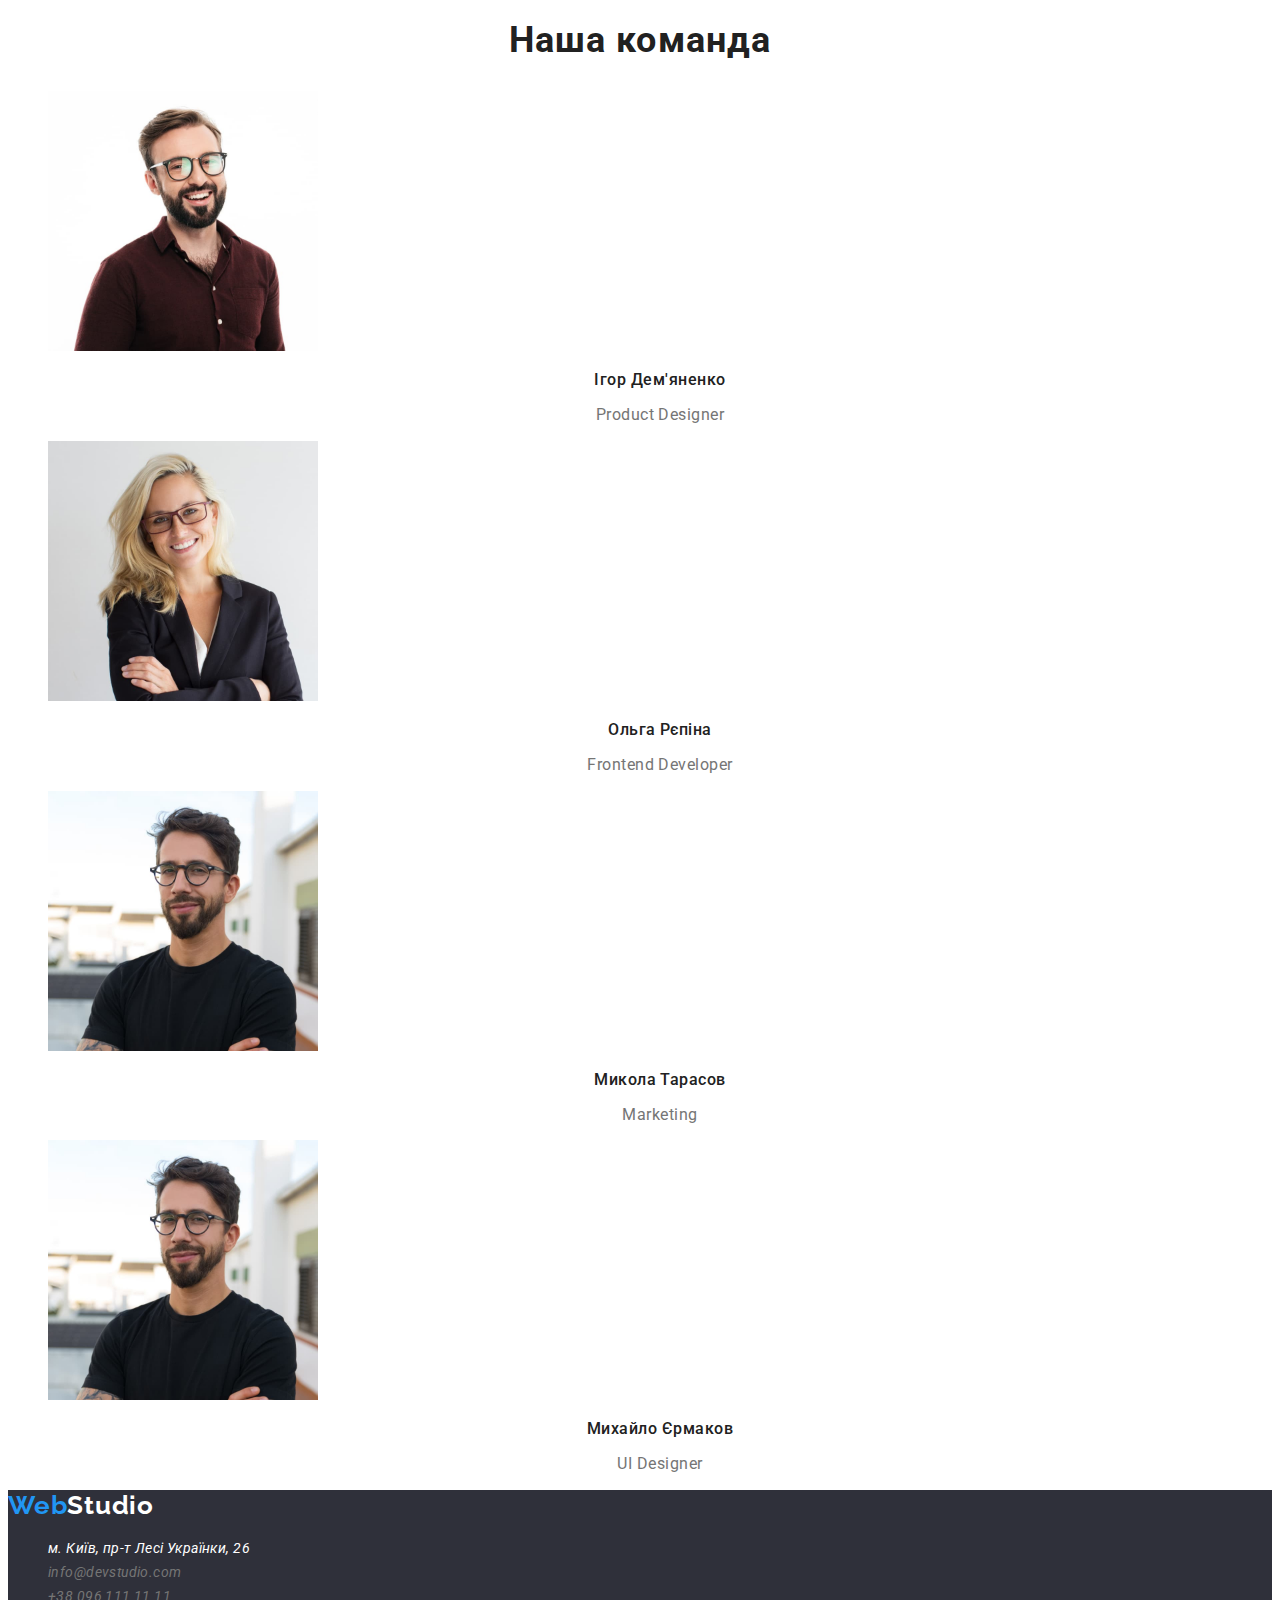
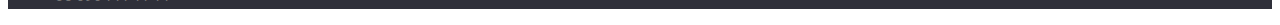
==== commit 3dccb563: "reapair hover and fokus" ====
--- a/index.html
+++ b/index.html
@@ -5,6 +5,8 @@
     <meta http-equiv="X-UA-Compatible" content="IE=edge">
     <meta name="viewport" content="width=device-width, initial-scale=1.0">
     <title>Студія</title>
+    <link rel="preconnect" href="https://fonts.googleapis.com" />
+    <link rel="preconnect" href="https://fonts.gstatic.com" crossorigin />
     <link href="https://fonts.googleapis.com/css2?family=Raleway:wght@700&family=Roboto:wght@400;500;700;900&display=swap"
         rel="stylesheet">
     <link rel="stylesheet" href="./css/styles.css">
--- a/css/styles.css
+++ b/css/styles.css
@@ -53,7 +53,9 @@
 .nav-link:hover,
 .nav-link:focus,
 .contakt-link:hover,
-.contakt-link:focus, .activ{
+.contakt-link:focus,
+.addres-list .link:hover,
+.addres-list .link:focus, .activ{
     color: var(--akcent-color);
 }
 /* ==============SECTION HERO============== */
@@ -75,6 +77,7 @@
     color: var(--white-color);
     background-color: var(--akcent-color);
     cursor: pointer;
+    font-family: inherit;
 }
 /* ==============SECTION PROPERTIES=============== */
 .properties-title{
@@ -131,6 +134,7 @@
     text-align: center;
     letter-spacing: 0.03em;
     cursor: pointer;
+    font-family: inherit;
 }
 .portfolio-btn:hover,
 .portfolio-btn:focus{
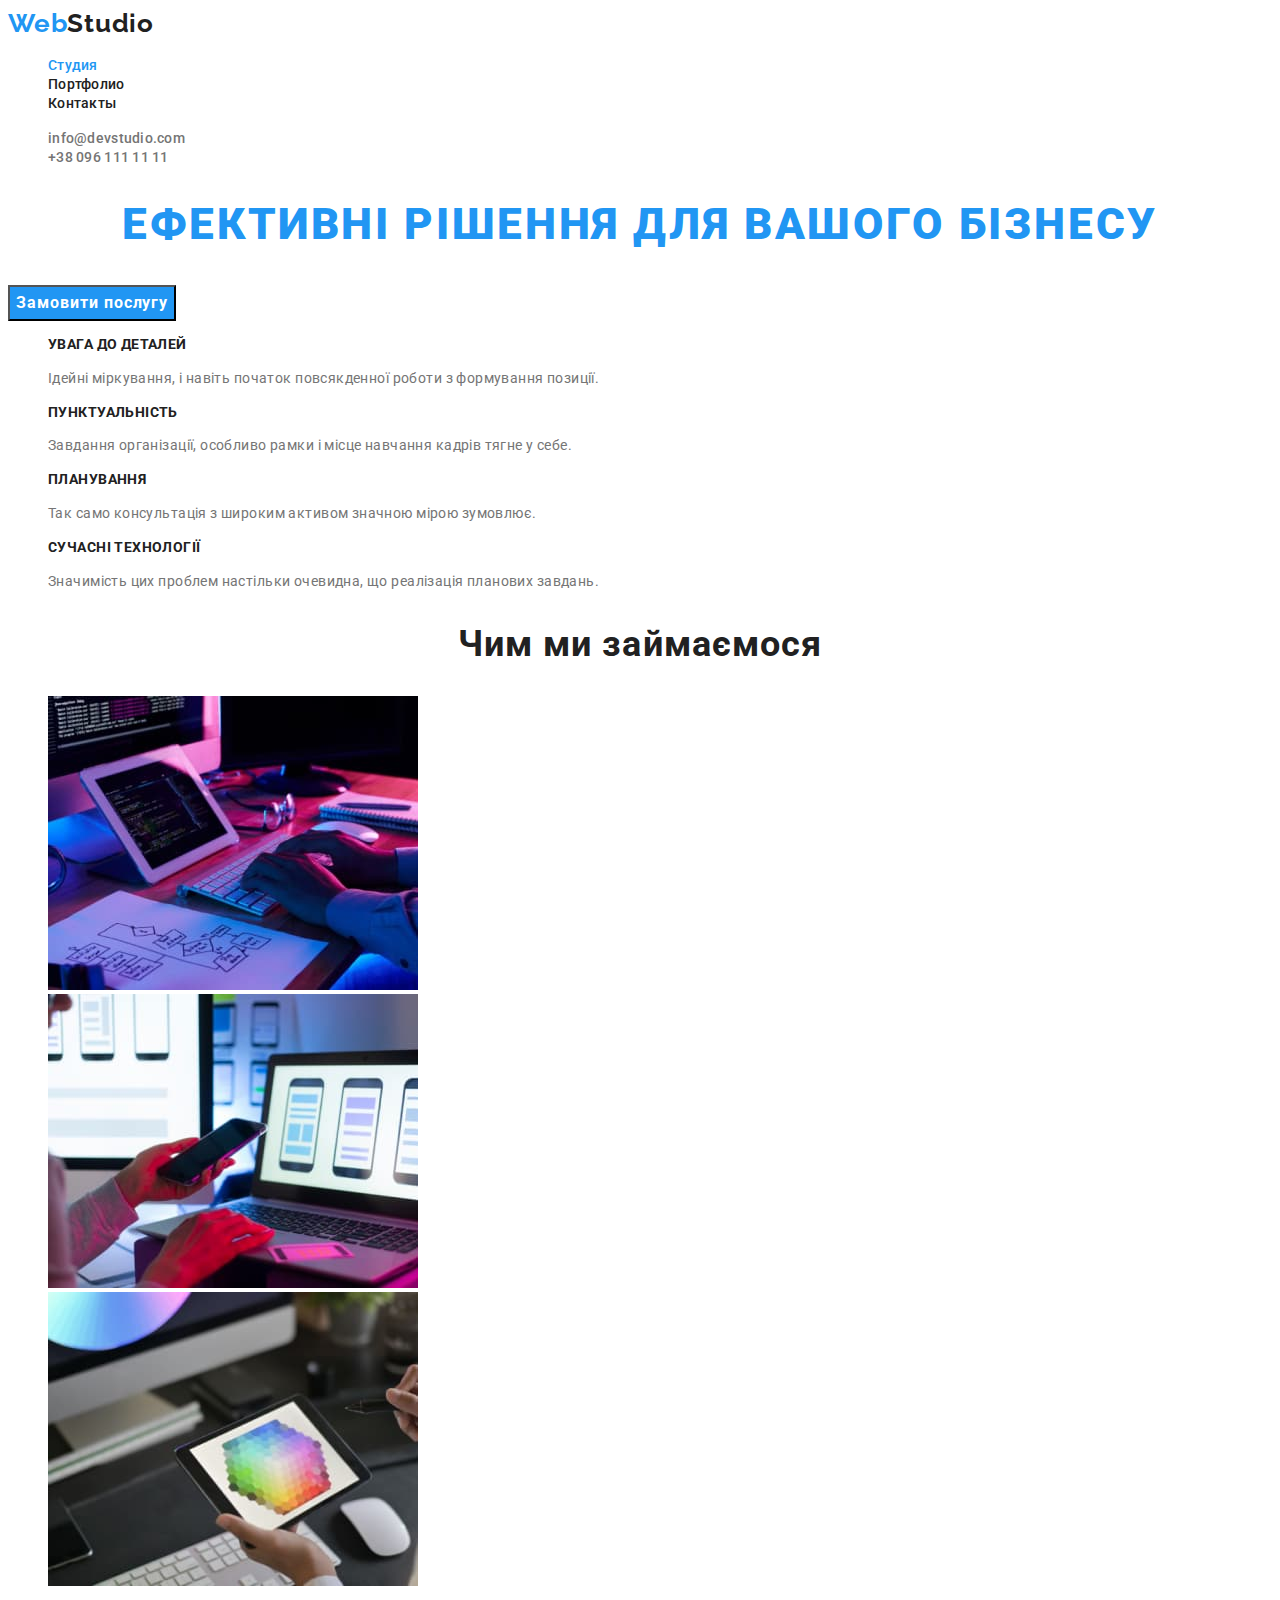
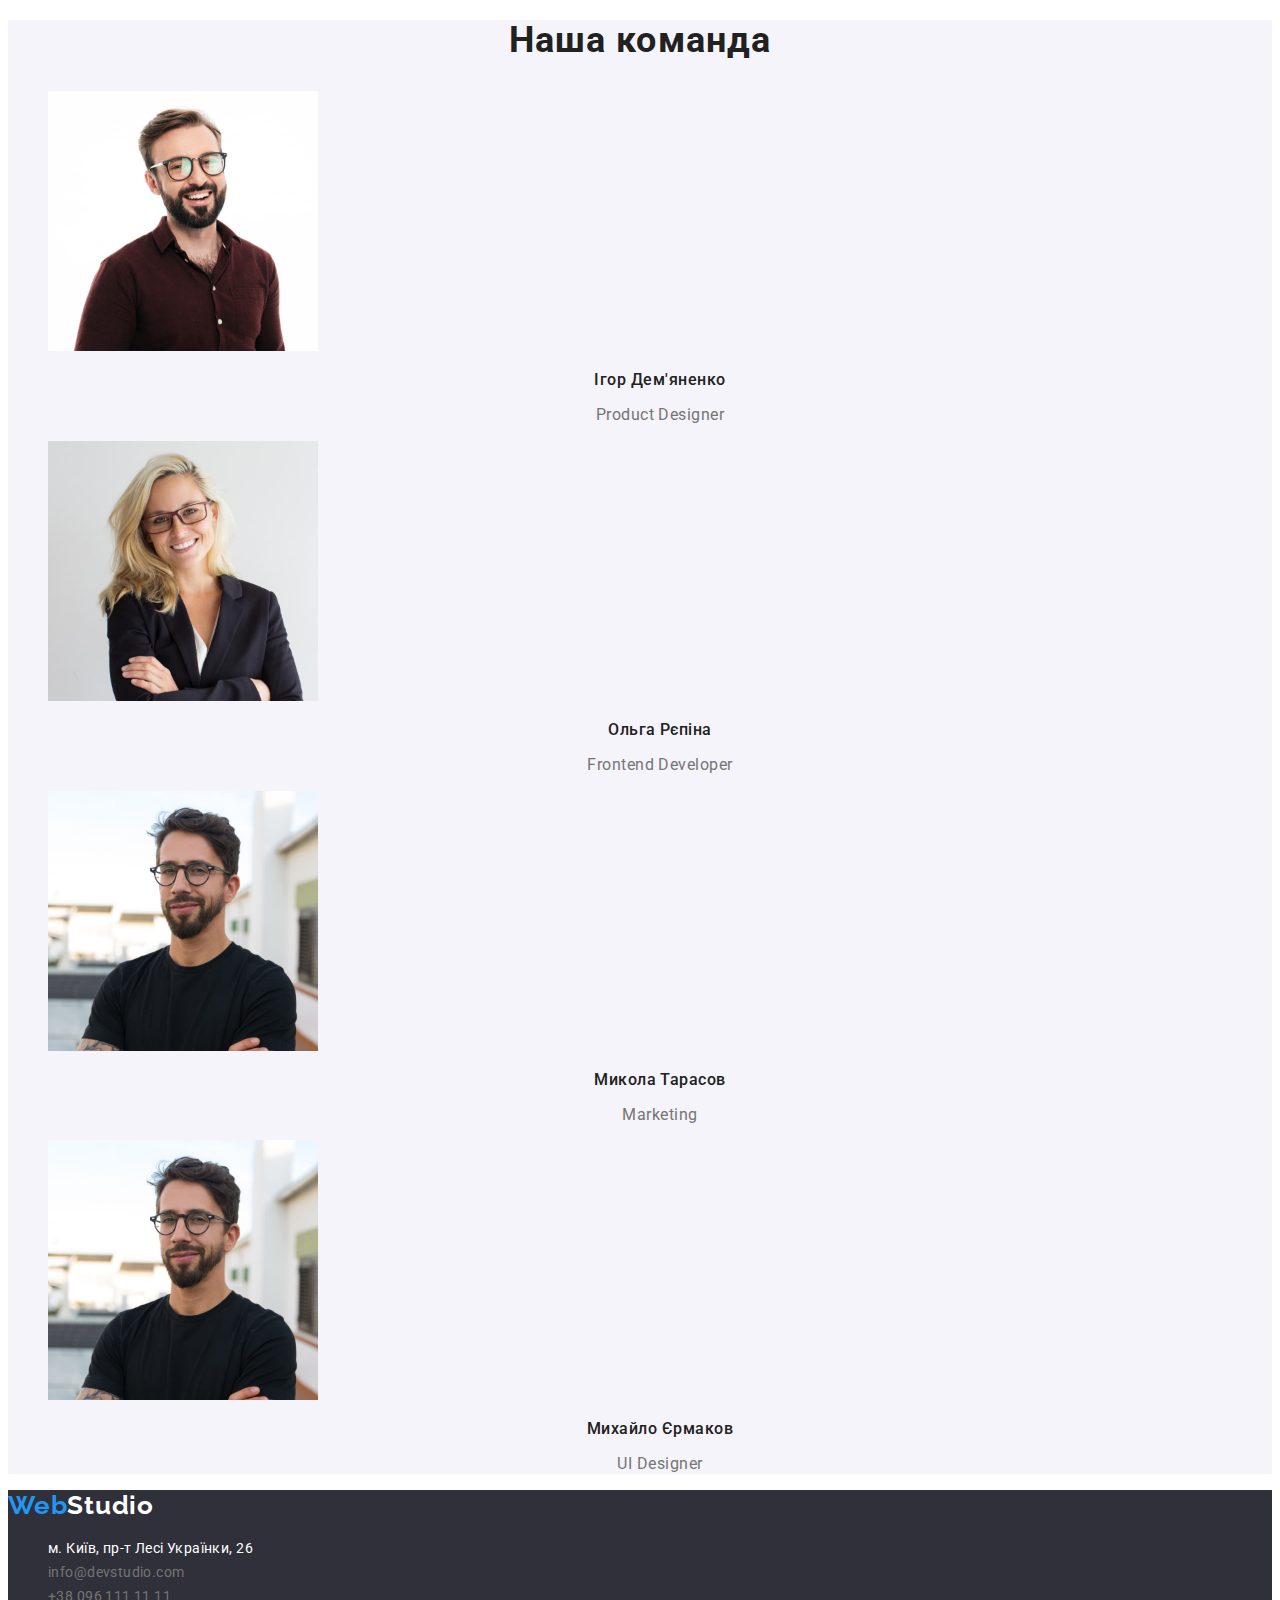
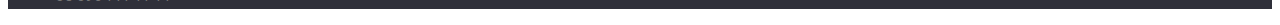
==== commit ade14fc3: "last change" ====
--- a/index.html
+++ b/index.html
@@ -76,22 +76,22 @@
         <section class="section team">
             <h2 class="title">Наша команда</h2>
             <ul class="list">
-                <li>
+                <li class="team-item">
                     <img src="./images/persone1.jpg" alt="Ігор Дем'яненко" width="270">
                     <h3 class="team-title">Ігор Дем'яненко</h3>
                     <p class="team-text">Product Designer</p>
                 </li>
-                <li>
+                <li class="team-item">
                     <img src="./images/persone2.jpg" alt="Ольга Рєпіна" width="270">
                     <h3 class="team-title">Ольга Рєпіна</h3>
                     <p class="team-text">Frontend Developer</p>
                 </li>
-                <li>
+                <li class="team-item">
                     <img src="./images/persone3.jpg" alt="Микола Тарасов" width="270">
                     <h3 class="team-title">Микола Тарасов</h3>
                     <p class="team-text">Marketing</p>
                 </li>
-                <li>
+                <li class="team-item">
                     <img src="./images/persone4.jpg" alt="Михайло Єрмаков" width="270">
                     <h3 class="team-title">Михайло Єрмаков</h3>
                     <p class="team-text">UI Designer</p>
--- a/css/styles.css
+++ b/css/styles.css
@@ -5,7 +5,7 @@
     --white-color-trans: rgba(255, 255, 255, 0.6);
     --akcent-color: #2196F3;
     --footer-background: #2F303A;
-    --primary-background: #F5F5F5;
+    --section-background: rgba(245, 244, 250, 1);
     --akcent-font: 'Raleway',sans-serif;
 }
 body {
@@ -95,7 +95,10 @@
 }
 /* ===============SECTION TEAM==================== */
 .team{
-    background-color: var(--section-color);
+    background-color: var(--section-background);
+}
+.team-item{
+    background-color: inherit;
 }
 .team-title{
     font-weight: 500;
@@ -121,6 +124,7 @@
     letter-spacing: 0.03em;
     color: var(--secod-color);
     line-height: 1.71;
+    font-style: normal;
 }
 .addres-list .akcent{
     color: var(--white-color);
@@ -154,4 +158,4 @@
     line-height: 1.87;
     letter-spacing: 0.03em;
     color: var(--secod-color);
-}+}
